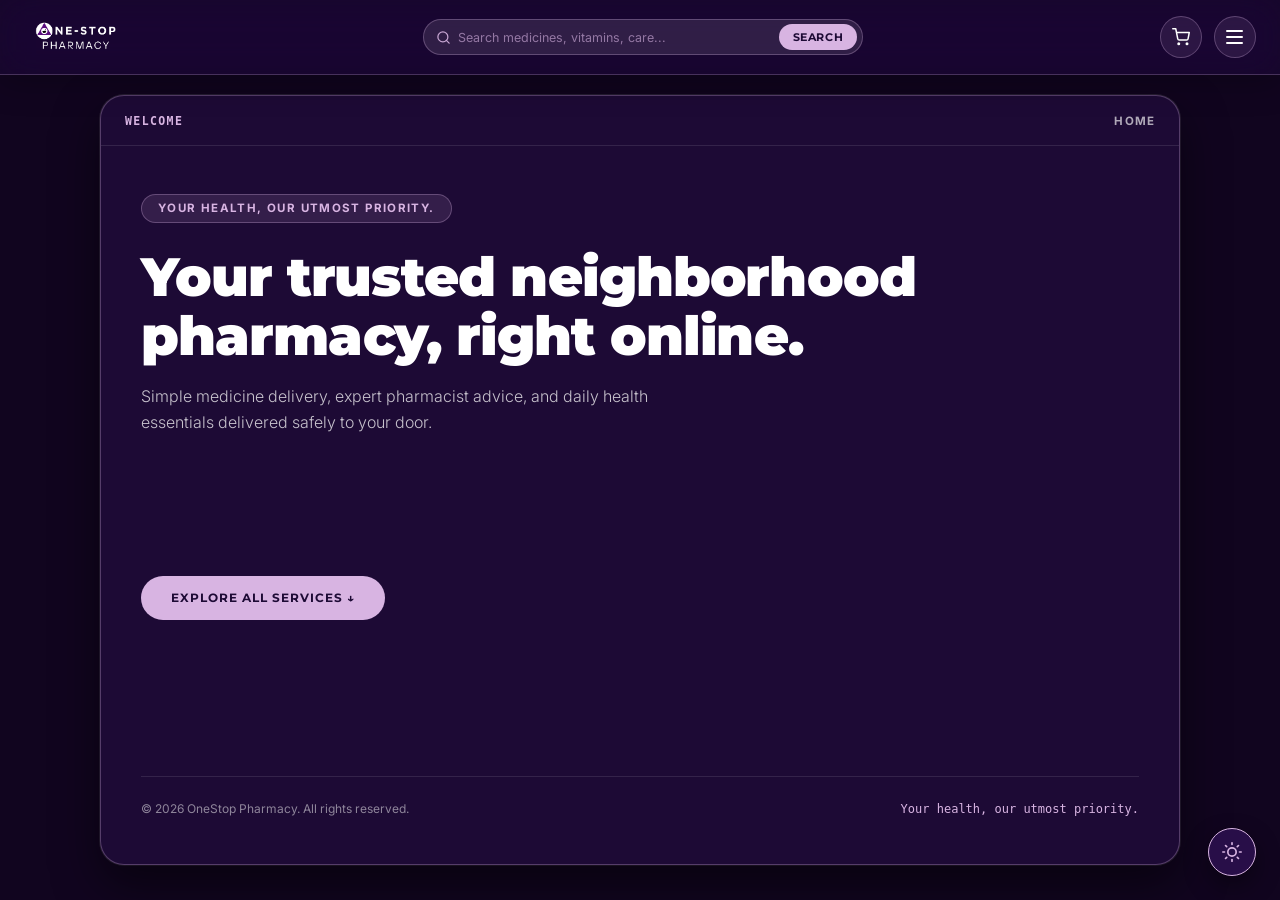
==== index.html @ 6bc8ae05 "Initial commit: Ready for deployment" ====
<!DOCTYPE html>
<html lang="en">
<head>
  <meta charset="UTF-8" />
  <meta name="viewport" content="width=device-width, initial-scale=1.0" />
  <title>OneStop Pharmacy | Your health, our utmost priority.</title>
  <link rel="stylesheet" href="styles.css" />
</head>
<body class="main-app">

  <!-- Fixed Top Bar -->
  <header class="site-header">
    <div class="logo-wrap" onclick="window.location.hash='home'; location.reload();">
      <img id="header-logo" src="images/onestop logo light1.png" alt="OneStop Pharmacy" class="brand-logo" onerror="this.style.display='none'; document.getElementById('fallback-logo').style.display='flex';" />
      <div id="fallback-logo" class="logo-fallback" style="display: none;">
        <span class="logo-badge">1+</span>
        <div>
          <div style="font-weight: 900; letter-spacing: -0.02em; font-size: 1.1rem;">ONESTOP</div>
          <div style="font-size: 0.6rem; letter-spacing: 0.2em; text-transform: uppercase; color: var(--color-lilac);">Pharmacy</div>
        </div>
      </div>
    </div>

    <!-- Header Search Bar -->
    <div class="header-search-wrap">
      <form id="header-search-form" class="header-search-box" onsubmit="handleHeaderSearch(event)">
        <svg class="search-icon" viewBox="0 0 24 24" fill="none" stroke="currentColor" stroke-width="2" stroke-linecap="round" stroke-linejoin="round">
          <circle cx="11" cy="11" r="8"></circle>
          <line x1="21" y1="21" x2="16.65" y2="16.65"></line>
        </svg>
        <input type="text" id="header-search-input" placeholder="Search medicines, vitamins, care..." autocomplete="off" />
        <button type="submit" class="search-submit-btn">Search</button>
      </form>
    </div>

<div class="nav-actions">
      <!-- Cart Widget -->
      <div id="cart-widget" class="cart-widget" aria-label="Shopping Cart">
        <svg viewBox="0 0 24 24" fill="none" stroke="currentColor" stroke-width="2" stroke-linecap="round" stroke-linejoin="round">
          <circle cx="9" cy="21" r="1"></circle>
          <circle cx="20" cy="21" r="1"></circle>
          <path d="M1 1h4l2.68 13.39a2 2 0 0 0 2 1.61h9.72a2 2 0 0 0 2-1.61L23 6H6"></path>
        </svg>
        <span id="cart-badge" class="cart-badge" style="display: none;">0</span>
      </div>

      <!-- Minimalist Icon Toggle Button -->
      <button id="menu-toggle-btn" class="btn-icon-toggle" aria-label="Toggle Navigation Stack" title="Toggle Stack">
        <span class="bar bar-1"></span>
        <span class="bar bar-2"></span>
        <span class="bar bar-3"></span>
      </button>
    </div>  </header>

  <!-- Cascading Stack Container -->
  <main id="deck-container" class="deck-stage">

    <!-- Card 04: Send Prescriptions (Back) -->
    <section class="page-card" data-index="0" data-page="dispensary">
      <div class="card-tab-header">
        <span class="tab-index">PRESCRIPTIONS</span>
        <span class="tab-title">Upload &amp; Refills</span>
      </div>
      <iframe src="pages/dispensary.html" class="card-frame" allowtransparency="true"></iframe>
    </section>

    <!-- Card 03: Wellness Store -->
    <section class="page-card" data-index="1" data-page="apothecary">
      <div class="card-tab-header">
        <span class="tab-index">WELLNESS STORE</span>
        <span class="tab-title">Vitamins &amp; Care</span>
      </div>
      <iframe src="pages/apothecary.html" class="card-frame" allowtransparency="true"></iframe>
    </section>

    <!-- Card 02: Pharmacist Consultation -->
    <section class="page-card" data-index="2" data-page="consultation">
      <div class="card-tab-header">
        <span class="tab-index">TALK TO US</span>
        <span class="tab-title">Free Advice &amp; Consults</span>
      </div>
      <iframe src="pages/consultation.html" class="card-frame" allowtransparency="true"></iframe>
    </section>

    <!-- Card 01: Home / Overview (Foreground) -->
    <section class="page-card is-selected" data-index="3" data-page="home">
      <div class="card-tab-header dark">
        <span class="tab-index">WELCOME</span>
        <span class="tab-title">Home</span>
      </div>
      
      <!-- Home Content -->
      <div class="home-content">
        <div>
          <div class="motto-tag">Your health, our utmost priority.</div>
          <h1 class="hero-heading">Your trusted neighborhood pharmacy, right online.</h1>
          <p class="hero-subtext">Simple medicine delivery, expert pharmacist advice, and daily health essentials delivered safely to your door.</p>
        </div>

        <div class="hero-actions">
          <button type="button" id="explore-btn" class="btn-pill btn-primary">Explore All Services &darr;</button>
        </div>

        <footer style="margin-top: 3rem; padding-top: 1.5rem; border-top: 1px solid rgba(255, 255, 255, 0.1); display: flex; justify-content: space-between; align-items: center; font-size: 0.75rem; color: rgba(255, 255, 255, 0.5);">
          <div>&copy; 2026 OneStop Pharmacy. All rights reserved.</div>
          <div style="color: var(--color-lilac); font-family: monospace;">Your health, our utmost priority.</div>
        </footer>
      </div>
    </section>

  </main>

  <!-- Floating Theme Toggle Button -->
  <button id="theme-toggle-btn" class="floating-theme-btn" aria-label="Toggle Theme" title="Toggle Light/Dark Mode">
    <!-- Sun Icon -->
    <svg id="theme-sun-icon" class="theme-icon sun-icon" viewBox="0 0 24 24" fill="none" stroke="currentColor" stroke-width="2" stroke-linecap="round" stroke-linejoin="round">
      <circle cx="12" cy="12" r="5"></circle>
      <line x1="12" y1="1" x2="12" y2="3"></line>
      <line x1="12" y1="21" x2="12" y2="23"></line>
      <line x1="4.22" y1="4.22" x2="5.64" y2="5.64"></line>
      <line x1="18.36" y1="18.36" x2="19.78" y2="19.78"></line>
      <line x1="1" y1="12" x2="3" y2="12"></line>
      <line x1="21" y1="12" x2="23" y2="12"></line>
      <line x1="4.22" y1="19.78" x2="5.64" y2="18.36"></line>
      <line x1="18.36" y1="5.64" x2="19.78" y2="4.22"></line>
    </svg>
    <!-- Moon Icon -->
    <svg id="theme-moon-icon" class="theme-icon moon-icon" viewBox="0 0 24 24" fill="none" stroke="currentColor" stroke-width="2" stroke-linecap="round" stroke-linejoin="round" style="display: none;">
      <path d="M21 12.79A9 9 0 1 1 11.21 3 7 7 0 0 0 21 12.79z"></path>
    </svg>
  </button>

  <!-- Frosted Cart Drawer -->
  <div id="cart-drawer" class="cart-drawer">
    <div class="cart-drawer-header">
      <h3 style="font-family: 'Montserrat', sans-serif; font-weight: 800; font-size: 1.2rem;">Your Bag</h3>
      <button id="close-cart-btn" class="close-cart-btn">&times;</button>
    </div>
    <div id="cart-items-container" class="cart-items-container">
      <!-- Cart items injected here by JS -->
    </div>
    <div class="cart-drawer-footer">
      <div class="cart-total-row">
        <span>Total</span>
        <span id="cart-total-price" style="font-weight: 800;">$0.00</span>
      </div>
     <button id="checkout-btn" class="btn-pill btn-primary" style="width: 100%; margin-top: 1rem;">Proceed to Checkout</button>
    </div>
  </div>
  <!-- Checkout Success Modal -->
  <div id="checkout-modal" class="modal-overlay">
    <div class="modal-box" style="text-align: center; max-width: 380px;">
      <div style="width: 60px; height: 60px; background: #22C55E; border-radius: 50%; display: flex; align-items: center; justify-content: center; margin: 0 auto 1rem;">
        <svg width="30" height="30" viewBox="0 0 24 24" fill="none" stroke="#FFF" stroke-width="3" stroke-linecap="round" stroke-linejoin="round"><polyline points="20 6 9 17 4 12"></polyline></svg>
      </div>
      <h3 style="font-size: 1.4rem; font-weight: 800; color: #1D0A35; font-family: 'Montserrat', sans-serif;">Order Confirmed!</h3>
      <p style="font-size: 0.85rem; color: #666; margin: 0.8rem 0 1.5rem; line-height: 1.5;">Your items are being packed by our pharmacy team and will be delivered shortly.</p>
      <button id="close-checkout-modal" class="btn-pill btn-primary" style="width: 100%;">Continue</button>
    </div>
  </div>
  <script src="main.js"></script>
</body>
</html>
---- styles.css ----
@import url('https://fonts.googleapis.com/css2?family=Inter:wght@300;400;500;600&family=Montserrat:wght@500;600;700;800;900&display=swap');

:root {
  --color-dark: #11051F;
  --color-purple: #1D0A35;
  --color-deep: #280E48;
  --color-lilac: #D8B4E2;
  --color-light-lilac: #F3EBF7;
  --color-white: #FFFFFF;
}

* { box-sizing: border-box; margin: 0; padding: 0; }

body { font-family: 'Inter', sans-serif; }

h1, h2, h3, h4, .font-heading { font-family: 'Montserrat', sans-serif; }

/* ISOLATES BACKGROUND TO MAIN WINDOW ONLY */
body.main-app {
  background-color: var(--color-dark);
  color: var(--color-white);
  overflow: hidden;
  height: 100vh; width: 100vw;
  transition: background-color 0.4s ease, color 0.4s ease;
}

/* =========================================================
   TRUE FROSTED GLASS HEADER
   ========================================================= */
.site-header {
  position: fixed; top: 0; left: 0; right: 0; height: 75px; z-index: 100;
  display: flex; align-items: center; justify-content: space-between; padding: 0 1.5rem;
  background: rgba(29, 10, 53, 0.55);
  -webkit-backdrop-filter: blur(20px) saturate(180%);
  backdrop-filter: blur(20px) saturate(180%);
  border-bottom: 1px solid rgba(216, 180, 226, 0.25);
  box-shadow: 0 8px 32px rgba(0, 0, 0, 0.25);
  gap: 0.75rem;
  transition: background 0.4s ease, border-color 0.4s ease, box-shadow 0.4s ease;
}

.logo-wrap { display: flex; align-items: center; gap: 0.5rem; cursor: pointer; flex-shrink: 0; }
.brand-logo { height: 38px; width: auto; object-fit: contain; }
.logo-fallback { display: flex; align-items: center; gap: 0.5rem; }
.logo-badge { width: 32px; height: 32px; border-radius: 50%; background: var(--color-lilac); color: var(--color-purple); display: flex; align-items: center; justify-content: center; font-weight: 800; font-size: 0.8rem; }

/* Responsive Search Bar */
.header-search-wrap { flex: 1; max-width: 440px; min-width: 130px; margin: 0 0.5rem; }
.header-search-box { display: flex; align-items: center; background: rgba(255, 255, 255, 0.1); border: 1px solid rgba(216, 180, 226, 0.3); border-radius: 9999px; padding: 0.25rem 0.35rem 0.25rem 0.75rem; transition: all 0.3s ease; }
.header-search-box:focus-within { background: rgba(255, 255, 255, 0.18); border-color: var(--color-lilac); box-shadow: 0 0 16px rgba(216, 180, 226, 0.35); }
.search-icon { width: 15px; height: 15px; stroke: var(--color-lilac); opacity: 0.9; flex-shrink: 0; margin-right: 0.4rem; transition: stroke 0.4s ease; }
.header-search-box input { flex: 1; width: 100%; background: transparent; border: none; outline: none; color: var(--color-white); font-family: 'Inter', sans-serif; font-size: 0.82rem; min-width: 40px; transition: color 0.4s ease; }
.header-search-box input::placeholder { color: rgba(216, 180, 226, 0.6); font-size: 0.78rem; transition: color 0.4s ease; }
.search-submit-btn { background: var(--color-lilac); color: var(--color-purple); border: none; border-radius: 9999px; padding: 0.38rem 0.85rem; font-family: 'Montserrat', sans-serif; font-size: 0.68rem; font-weight: 700; letter-spacing: 0.05em; text-transform: uppercase; cursor: pointer; flex-shrink: 0; transition: all 0.2s ease; }
.search-submit-btn:hover { background: var(--color-white); }

/* Nav Actions */
.nav-actions { display: flex; align-items: center; flex-shrink: 0; }
.btn-icon-toggle { width: 42px; height: 42px; border-radius: 50%; border: 1px solid rgba(216, 180, 226, 0.3); background: rgba(216, 180, 226, 0.1); display: flex; flex-direction: column; align-items: center; justify-content: center; gap: 4px; cursor: pointer; transition: all 0.3s cubic-bezier(0.16, 1, 0.3, 1); padding: 0; }
.btn-icon-toggle:hover { background: var(--color-lilac); border-color: var(--color-lilac); box-shadow: 0 0 14px rgba(216, 180, 226, 0.25); }
.btn-icon-toggle .bar { display: block; width: 17px; height: 2px; background-color: var(--color-white); border-radius: 2px; transition: transform 0.3s ease, opacity 0.3s ease, background-color 0.4s ease; }
.btn-icon-toggle:hover .bar { background-color: var(--color-purple); }
.btn-icon-toggle.is-open { background: var(--color-lilac); border-color: var(--color-lilac); }
.btn-icon-toggle.is-open .bar { background-color: var(--color-purple); }
.btn-icon-toggle.is-open .bar-1 { transform: translateY(6px) rotate(45deg); }
.btn-icon-toggle.is-open .bar-2 { opacity: 0; transform: scaleX(0); }
.btn-icon-toggle.is-open .bar-3 { transform: translateY(-6px) rotate(-45deg); }

/* =========================================================
   STAGE & CARDS: POSITIONED WITH SAFE CLEARANCE UNDER HEADER
   ========================================================= */
.deck-stage { position: relative; width: 100vw; height: 100vh; padding-top: 95px; padding-bottom: 25px; padding-left: 1rem; padding-right: 1rem; display: flex; justify-content: center; align-items: flex-start; perspective: 1800px; box-sizing: border-box; }
.page-card { position: absolute; width: 94%; max-width: 1080px; height: calc(100vh - 130px); border-radius: 24px; box-shadow: 0 20px 45px rgba(0, 0, 0, 0.5), 0 0 0 1px rgba(255, 255, 255, 0.1); overflow: hidden; transition: transform 0.6s cubic-bezier(0.16, 1, 0.3, 1), opacity 0.4s ease, box-shadow 0.6s ease, background-color 0.4s ease, border-color 0.4s ease; transform-origin: center top; }
.card-frame { width: 100%; height: calc(100% - 50px); border: none; background: transparent; display: block; transition: background-color 0.4s ease; }
.card-tab-header { height: 50px; padding: 0 1.5rem; display: flex; align-items: center; justify-content: space-between; cursor: pointer; border-bottom: 1px solid rgba(0, 0, 0, 0.08); transition: border-color 0.4s ease; }
.card-tab-header.dark { border-bottom: 1px solid rgba(255, 255, 255, 0.1); }
.tab-index { font-family: monospace; font-size: 0.72rem; letter-spacing: 0.12em; font-weight: 700; transition: color 0.4s ease; }
.tab-title { font-size: 0.72rem; letter-spacing: 0.1em; text-transform: uppercase; font-weight: 700; transition: color 0.4s ease; }

.deck-stage:not(.deck-active) .page-card { pointer-events: none; opacity: 0; transform: translateY(60px) scale(0.92); }
.deck-stage:not(.deck-active) .page-card.is-selected { pointer-events: auto !important; opacity: 1 !important; z-index: 50 !important; transform: translateY(0) scale(1) !important; }
.deck-stage:not(.deck-active) .page-card.is-selected .card-frame { pointer-events: auto !important; }

.deck-stage.deck-active .page-card { pointer-events: auto !important; cursor: pointer; }
.deck-stage.deck-active .card-frame { pointer-events: none !important; }
.deck-stage.deck-active .page-card[data-index="0"] { z-index: 10; transform: translateY(0px) translateZ(-150px) scale(0.89); }
.deck-stage.deck-active .page-card[data-index="1"] { z-index: 20; transform: translateY(60px) translateZ(-100px) scale(0.92); }
.deck-stage.deck-active .page-card[data-index="2"] { z-index: 30; transform: translateY(120px) translateZ(-50px) scale(0.95); }
.deck-stage.deck-active .page-card[data-index="3"] { z-index: 40; transform: translateY(180px) translateZ(0px) scale(0.98); }
.deck-stage.deck-active .page-card:hover { filter: brightness(1.06); }

.home-content { padding: 3rem 2.5rem; display: flex; flex-direction: column; justify-content: space-between; height: calc(100% - 50px); overflow-y: auto; }
.motto-tag { display: inline-block; padding: 0.4rem 1rem; border-radius: 9999px; background: rgba(216, 180, 226, 0.12); border: 1px solid rgba(216, 180, 226, 0.3); font-size: 0.72rem; font-weight: 700; text-transform: uppercase; letter-spacing: 0.12em; color: var(--color-lilac); margin-bottom: 1.5rem; transition: background-color 0.4s ease, border-color 0.4s ease, color 0.4s ease; }
.hero-heading { font-size: clamp(2rem, 4.2vw, 3.8rem); font-weight: 900; line-height: 1.1; letter-spacing: -0.02em; max-width: 850px; transition: color 0.4s ease; }
.hero-subtext { margin-top: 1.2rem; font-size: 1rem; color: rgba(255, 255, 255, 0.75); max-width: 580px; font-weight: 300; line-height: 1.6; transition: color 0.4s ease; }
.hero-actions { display: flex; gap: 1rem; margin-top: 2rem; }
.btn-pill { padding: 0.65rem 1.4rem; border-radius: 9999px; border: 1px solid rgba(216, 180, 226, 0.35); background: rgba(216, 180, 226, 0.1); color: var(--color-white); font-family: 'Montserrat', sans-serif; font-size: 0.72rem; font-weight: 700; letter-spacing: 0.08em; text-transform: uppercase; cursor: pointer; transition: all 0.25s ease; }
.btn-primary { background: var(--color-lilac) !important; color: var(--color-purple) !important; padding: 0.85rem 1.8rem; font-size: 0.78rem; }
.btn-primary:hover { background: var(--color-white) !important; }
.home-content footer, .home-content footer div { transition: color 0.4s ease, border-color 0.4s ease; }

::-webkit-scrollbar { width: 6px; }
::-webkit-scrollbar-track { background: transparent; }
::-webkit-scrollbar-thumb { background: rgba(216, 180, 226, 0.3); border-radius: 9999px; }
::-webkit-scrollbar-thumb:hover { background: rgba(216, 180, 226, 0.6); }

@media (max-width: 600px) {
  .site-header { padding: 0 0.75rem; }
  .header-search-wrap { margin: 0 0.35rem; }
  .header-search-box input::placeholder { font-size: 0.7rem; }
  .search-submit-btn { padding: 0.35rem 0.6rem; font-size: 0.62rem; }
  .home-content { padding: 1.5rem; }
}

/* =========================================================
   DARK THEME (DEFAULT) CARD COLORS
   ========================================================= */
body:not(.light-theme) .page-card[data-page="home"] { background-color: #1D0A35 !important; color: #FFFFFF !important; border: 1px solid rgba(216, 180, 226, 0.3) !important; }
body:not(.light-theme) .page-card[data-page="home"] .tab-index { color: #D8B4E2 !important; }
body:not(.light-theme) .page-card[data-page="home"] .tab-title { color: rgba(255, 255, 255, 0.65) !important; }

body:not(.light-theme) .page-card[data-page="consultation"] { background-color: #D8B4E2 !important; color: #1D0A35 !important; border: 1px solid rgba(255, 255, 255, 0.4) !important; }
body:not(.light-theme) .page-card[data-page="consultation"] .tab-index { color: #1D0A35 !important; }
body:not(.light-theme) .page-card[data-page="consultation"] .tab-title { color: rgba(29, 10, 53, 0.7) !important; }

body:not(.light-theme) .page-card[data-page="apothecary"] { background-color: #F3EBF7 !important; color: #1D0A35 !important; border: 1px solid rgba(216, 180, 226, 0.5) !important; }
body:not(.light-theme) .page-card[data-page="apothecary"] .tab-index { color: #1D0A35 !important; }
body:not(.light-theme) .page-card[data-page="apothecary"] .tab-title { color: rgba(29, 10, 53, 0.7) !important; }

body:not(.light-theme) .page-card[data-page="dispensary"] { background-color: #FFFFFF !important; color: #1D0A35 !important; border: 1px solid rgba(0, 0, 0, 0.08) !important; }
body:not(.light-theme) .page-card[data-page="dispensary"] .tab-index { color: #1D0A35 !important; }
body:not(.light-theme) .page-card[data-page="dispensary"] .tab-title { color: rgba(29, 10, 53, 0.6) !important; }

/* =========================================================
   FLOATING THEME TOGGLE BUTTON
   ========================================================= */
.floating-theme-btn { position: fixed; bottom: 24px; right: 24px; width: 48px; height: 48px; border-radius: 50%; background: #280E48; border: 1.5px solid #D8B4E2; color: #D8B4E2; display: flex; align-items: center; justify-content: center; cursor: pointer; z-index: 9999; box-shadow: 0 10px 25px rgba(0, 0, 0, 0.4); transition: all 0.3s cubic-bezier(0.16, 1, 0.3, 1); }
.floating-theme-btn:hover { transform: scale(1.08); }
.floating-theme-btn .theme-icon { width: 20px; height: 20px; transition: opacity 0.4s ease; }

/* =========================================================
   LIGHT THEME (REVERSED CARD COLORS)
   ========================================================= */
body.main-app.light-theme { background-color: #F7F3FA !important; color: #1D0A35 !important; }
body.main-app.light-theme .site-header { background: rgba(255, 255, 255, 0.75) !important; border-bottom: 1px solid rgba(29, 10, 53, 0.12) !important; box-shadow: 0 8px 30px rgba(29, 10, 53, 0.06) !important; }
body.main-app.light-theme .header-search-box { background: rgba(29, 10, 53, 0.05) !important; border-color: rgba(29, 10, 53, 0.2) !important; }
body.main-app.light-theme .header-search-box input { color: #1D0A35 !important; }
body.main-app.light-theme .header-search-box input::placeholder { color: rgba(29, 10, 53, 0.5) !important; }
body.main-app.light-theme .search-icon { stroke: #1D0A35 !important; }
body.main-app.light-theme .btn-icon-toggle { background: rgba(29, 10, 53, 0.06) !important; border-color: rgba(29, 10, 53, 0.2) !important; }
body.main-app.light-theme .btn-icon-toggle .bar { background-color: #1D0A35 !important; }

/* Card 01: Home -> Pure White */
body.light-theme .page-card[data-page="home"] { background-color: #FFFFFF !important; color: #1D0A35 !important; border: 1px solid rgba(29, 10, 53, 0.12) !important; box-shadow: 0 20px 45px rgba(29, 10, 53, 0.08) !important; }
body.light-theme .page-card[data-page="home"] .card-tab-header { border-bottom: 1px solid rgba(29, 10, 53, 0.08) !important; }
body.light-theme .page-card[data-page="home"] .tab-index { color: #1D0A35 !important; }
body.light-theme .page-card[data-page="home"] .tab-title { color: rgba(29, 10, 53, 0.6) !important; }
body.light-theme .page-card[data-page="home"] .hero-heading { color: #1D0A35 !important; }
body.light-theme .page-card[data-page="home"] .hero-subtext { color: rgba(29, 10, 53, 0.75) !important; }
body.light-theme .page-card[data-page="home"] .motto-tag { background: rgba(216, 180, 226, 0.25) !important; border-color: rgba(216, 180, 226, 0.6) !important; color: #1D0A35 !important; }
body.light-theme .page-card[data-page="home"] footer { border-top-color: rgba(29, 10, 53, 0.1) !important; color: rgba(29, 10, 53, 0.5) !important; }
body.light-theme .page-card[data-page="home"] footer div:last-child { color: #1D0A35 !important; }

/* Card 02: Consultation -> Pale Lilac */
body.light-theme .page-card[data-page="consultation"] { background-color: #F3EBF7 !important; color: #1D0A35 !important; border: 1px solid rgba(216, 180, 226, 0.5) !important; }
body.light-theme .page-card[data-page="consultation"] .card-tab-header { border-bottom: 1px solid rgba(29, 10, 53, 0.1) !important; }
body.light-theme .page-card[data-page="consultation"] .tab-index { color: #1D0A35 !important; }
body.light-theme .page-card[data-page="consultation"] .tab-title { color: rgba(29, 10, 53, 0.7) !important; }

/* Card 03: Apothecary -> Soft Lilac */
body.light-theme .page-card[data-page="apothecary"] { background-color: #D8B4E2 !important; color: #1D0A35 !important; border: 1px solid rgba(255, 255, 255, 0.5) !important; }
body.light-theme .page-card[data-page="apothecary"] .card-tab-header { border-bottom: 1px solid rgba(29, 10, 53, 0.15) !important; }
body.light-theme .page-card[data-page="apothecary"] .tab-index { color: #1D0A35 !important; }
body.light-theme .page-card[data-page="apothecary"] .tab-title { color: rgba(29, 10, 53, 0.7) !important; }

/* Card 04: Dispensary -> Deep Royal Purple */
body.light-theme .page-card[data-page="dispensary"] { background-color: #1D0A35 !important; color: #FFFFFF !important; border: 1px solid rgba(216, 180, 226, 0.3) !important; }
body.light-theme .page-card[data-page="dispensary"] .card-tab-header { border-bottom: 1px solid rgba(255, 255, 255, 0.1) !important; }
body.light-theme .page-card[data-page="dispensary"] .tab-index { color: #D8B4E2 !important; }
body.light-theme .page-card[data-page="dispensary"] .tab-title { color: rgba(255, 255, 255, 0.65) !important; }
/* =========================================================
   CART WIDGET STYLING
   ========================================================= */
.cart-widget { position: relative; display: flex; align-items: center; justify-content: center; width: 42px; height: 42px; border-radius: 50%; background: rgba(216, 180, 226, 0.1); border: 1px solid rgba(216, 180, 226, 0.3); margin-right: 0.75rem; cursor: pointer; transition: all 0.3s cubic-bezier(0.16, 1, 0.3, 1); }
.cart-widget:hover { background: var(--color-lilac); border-color: var(--color-lilac); box-shadow: 0 0 14px rgba(216, 180, 226, 0.25); }
.cart-widget svg { width: 18px; height: 18px; stroke: var(--color-white); transition: stroke 0.4s ease; }
.cart-widget:hover svg { stroke: var(--color-purple); }

.cart-badge { position: absolute; top: -4px; right: -4px; background: #EF4444; color: #FFF; font-size: 0.65rem; font-weight: 800; font-family: monospace; width: 18px; height: 18px; border-radius: 50%; display: flex; align-items: center; justify-content: center; box-shadow: 0 2px 5px rgba(0,0,0,0.2); transition: transform 0.2s ease; }
.cart-badge.pop { transform: scale(1.3); }

/* Light Theme overrides for cart */
body.main-app.light-theme .cart-widget { background: rgba(29, 10, 53, 0.06); border-color: rgba(29, 10, 53, 0.2); }
body.main-app.light-theme .cart-widget svg { stroke: #1D0A35; }
/* =========================================================
   CART DRAWER
   ========================================================= */
.cart-drawer {
  position: fixed; top: 0; right: -100%; width: 100%; max-width: 400px; height: 100vh;
  background: rgba(17, 5, 31, 0.85);
  -webkit-backdrop-filter: blur(25px) saturate(200%);
  backdrop-filter: blur(25px) saturate(200%);
  z-index: 99999; display: flex; flex-direction: column;
  border-left: 1px solid rgba(216, 180, 226, 0.2);
  box-shadow: -10px 0 40px rgba(0, 0, 0, 0.5);
  transition: right 0.5s cubic-bezier(0.16, 1, 0.3, 1), background-color 0.4s ease;
}
.cart-drawer.is-open { right: 0; }

.cart-drawer-header { padding: 1.5rem; display: flex; justify-content: space-between; align-items: center; border-bottom: 1px solid rgba(216, 180, 226, 0.15); }
.close-cart-btn { background: none; border: none; color: var(--color-white); font-size: 2rem; line-height: 1; cursor: pointer; transition: color 0.2s ease; }
.close-cart-btn:hover { color: var(--color-lilac); }

.cart-items-container { flex: 1; overflow-y: auto; padding: 1.5rem; display: flex; flex-direction: column; gap: 1rem; }
.cart-item-row { display: flex; justify-content: space-between; align-items: center; background: rgba(255, 255, 255, 0.05); padding: 1rem; border-radius: 12px; border: 1px solid rgba(216, 180, 226, 0.1); }
.cart-item-info h5 { font-size: 0.85rem; font-weight: 700; margin-bottom: 0.2rem; }
.cart-item-info p { font-size: 0.75rem; color: rgba(255, 255, 255, 0.6); }

.cart-drawer-footer { padding: 1.5rem; border-top: 1px solid rgba(216, 180, 226, 0.15); background: rgba(0, 0, 0, 0.2); }
.cart-total-row { display: flex; justify-content: space-between; font-size: 1.1rem; text-transform: uppercase; letter-spacing: 0.05em; }

/* Light Theme overrides */
body.main-app.light-theme .cart-drawer { background: rgba(247, 243, 250, 0.85); border-left-color: rgba(29, 10, 53, 0.15); box-shadow: -10px 0 40px rgba(29, 10, 53, 0.1); }
body.main-app.light-theme .close-cart-btn { color: var(--color-purple); }
body.main-app.light-theme .cart-item-row { background: #FFFFFF; border-color: rgba(29, 10, 53, 0.1); }
body.main-app.light-theme .cart-item-info p { color: rgba(29, 10, 53, 0.6); }
body.main-app.light-theme .cart-drawer-footer { background: rgba(255, 255, 255, 0.5); border-top-color: rgba(29, 10, 53, 0.15); }

/* =========================================================
   CART DELETE BTN & GLOBAL MODALS
   ========================================================= */
.remove-item-btn { background: none; border: none; color: #EF4444; font-size: 1.4rem; cursor: pointer; line-height: 1; padding-left: 0.8rem; transition: transform 0.2s ease; }
.remove-item-btn:hover { transform: scale(1.2); }

.modal-overlay { display: none; position: fixed; inset: 0; background: rgba(17, 5, 31, 0.75); backdrop-filter: blur(8px); align-items: center; justify-content: center; z-index: 999999; padding: 1rem; opacity: 0; transition: opacity 0.3s ease; }
.modal-overlay.show { display: flex; opacity: 1; }
.modal-box { background: #FFFFFF; padding: 2rem; border-radius: 20px; box-shadow: 0 20px 40px rgba(0, 0, 0, 0.35); transform: translateY(20px); transition: transform 0.3s ease; }
.modal-overlay.show .modal-box { transform: translateY(0); }
body.main-app.light-theme .modal-box { background: #F3EBF7; }

/* =========================================================
   MOBILE HEADER FIX (Prevents Cart Drop-off)
   ========================================================= */
@media (max-width: 600px) {
  .site-header { padding: 0 0.6rem; gap: 0.4rem; }
  .brand-logo { height: 26px; }
  .header-search-wrap { margin: 0; min-width: 100px; }
  .header-search-box { padding: 0.2rem 0.2rem 0.2rem 0.5rem; }
  .cart-widget { width: 34px; height: 34px; margin-right: 0.25rem; }
  .cart-widget svg { width: 15px; height: 15px; }
  .btn-icon-toggle { width: 34px; height: 34px; }
  .btn-icon-toggle .bar { width: 14px; }
}
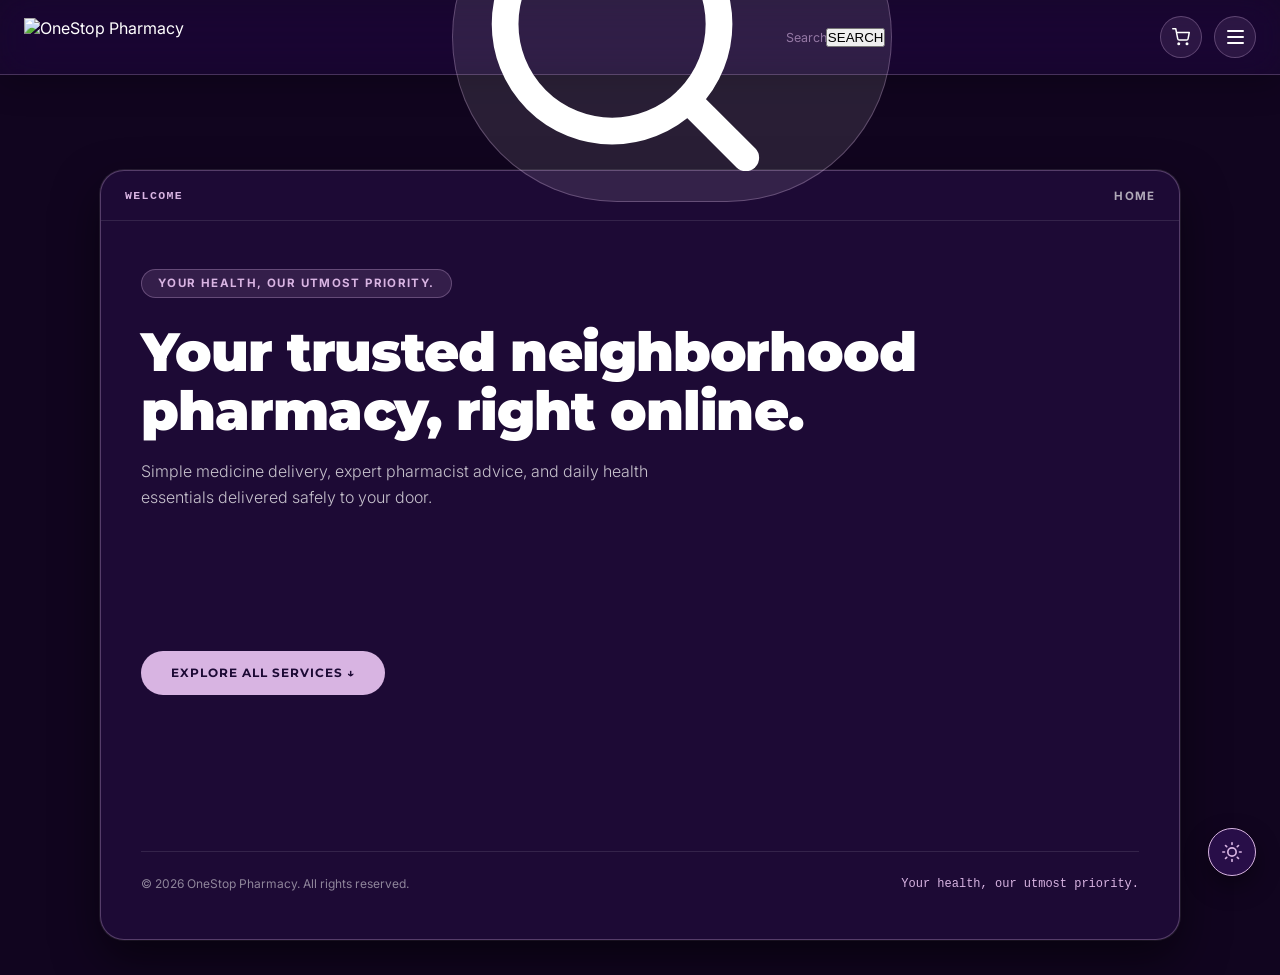
==== commit 57f8a8b7: "feat: implement slide-down frosted mobile search panel and optimize mobile header" ====
--- a/index.html
+++ b/index.html
@@ -10,30 +10,23 @@
 
   <!-- Fixed Top Bar -->
   <header class="site-header">
-    <div class="logo-wrap" onclick="window.location.hash='home'; location.reload();">
-      <img id="header-logo" src="images/onestop logo light1.png" alt="OneStop Pharmacy" class="brand-logo" onerror="this.style.display='none'; document.getElementById('fallback-logo').style.display='flex';" />
-      <div id="fallback-logo" class="logo-fallback" style="display: none;">
-        <span class="logo-badge">1+</span>
-        <div>
-          <div style="font-weight: 900; letter-spacing: -0.02em; font-size: 1.1rem;">ONESTOP</div>
-          <div style="font-size: 0.6rem; letter-spacing: 0.2em; text-transform: uppercase; color: var(--color-lilac);">Pharmacy</div>
-        </div>
+    <img src="images/onestop logo dark.svg" alt="OneStop Pharmacy" class="brand-logo" id="brand-logo">
+    
+    <!-- Desktop Search -->
+    <div class="header-search-wrap">
+      <div class="header-search-box">
+        <svg viewBox="0 0 24 24" fill="none" stroke="currentColor" stroke-width="2" stroke-linecap="round" stroke-linejoin="round"><circle cx="11" cy="11" r="8"></circle><line x1="21" y1="21" x2="16.65" y2="16.65"></line></svg>
+        <input type="text" id="searchInput" placeholder="Search medicines, vitamins, care..." />
+        <button id="searchBtn">SEARCH</button>
       </div>
     </div>
 
-    <!-- Header Search Bar -->
-    <div class="header-search-wrap">
-      <form id="header-search-form" class="header-search-box" onsubmit="handleHeaderSearch(event)">
-        <svg class="search-icon" viewBox="0 0 24 24" fill="none" stroke="currentColor" stroke-width="2" stroke-linecap="round" stroke-linejoin="round">
-          <circle cx="11" cy="11" r="8"></circle>
-          <line x1="21" y1="21" x2="16.65" y2="16.65"></line>
-        </svg>
-        <input type="text" id="header-search-input" placeholder="Search medicines, vitamins, care..." autocomplete="off" />
-        <button type="submit" class="search-submit-btn">Search</button>
-      </form>
-    </div>
+    <div class="nav-actions">
+      <!-- Mobile Search Icon (Hidden on Desktop) -->
+      <button id="mobile-search-toggle" class="btn-icon-toggle mobile-only" aria-label="Toggle Search">
+        <svg viewBox="0 0 24 24" fill="none" stroke="currentColor" stroke-width="2" stroke-linecap="round" stroke-linejoin="round" style="width: 18px; height: 18px;"><circle cx="11" cy="11" r="8"></circle><line x1="21" y1="21" x2="16.65" y2="16.65"></line></svg>
+      </button>
 
-<div class="nav-actions">
       <!-- Cart Widget -->
       <div id="cart-widget" class="cart-widget" aria-label="Shopping Cart">
         <svg viewBox="0 0 24 24" fill="none" stroke="currentColor" stroke-width="2" stroke-linecap="round" stroke-linejoin="round">
@@ -44,13 +37,22 @@
         <span id="cart-badge" class="cart-badge" style="display: none;">0</span>
       </div>
 
-      <!-- Minimalist Icon Toggle Button -->
+      <!-- Menu Button -->
       <button id="menu-toggle-btn" class="btn-icon-toggle" aria-label="Toggle Navigation Stack" title="Toggle Stack">
         <span class="bar bar-1"></span>
         <span class="bar bar-2"></span>
         <span class="bar bar-3"></span>
       </button>
-    </div>  </header>
+    </div>
+
+    <!-- The Slide-Down Mobile Search Panel -->
+    <div id="mobile-search-panel" class="mobile-search-panel">
+      <div class="header-search-box" style="width: 100%; border: 1px solid rgba(216, 180, 226, 0.4); background: transparent;">
+        <svg viewBox="0 0 24 24" fill="none" stroke="currentColor" stroke-width="2" stroke-linecap="round" stroke-linejoin="round"><circle cx="11" cy="11" r="8"></circle><line x1="21" y1="21" x2="16.65" y2="16.65"></line></svg>
+        <input type="text" id="mobileSearchInput" placeholder="Search medicines, vitamins..." />
+      </div>
+    </div>
+  </header>
 
   <!-- Cascading Stack Container -->
   <main id="deck-container" class="deck-stage">
--- a/styles.css
+++ b/styles.css
@@ -196,7 +196,11 @@
    CART DRAWER
    ========================================================= */
 .cart-drawer {
-  position: fixed; top: 0; right: -100%; width: 100%; max-width: 400px; height: 100vh;
+  position: fixed; top: 0; right: -100%; width: 100%; max-width: 400px; 
+  /* THE FIX: Fallback to 100%, but use 100dvh for mobile address bars */
+  height: 100%; 
+  height: 100dvh; 
+  box-sizing: border-box; 
   background: rgba(17, 5, 31, 0.85);
   -webkit-backdrop-filter: blur(25px) saturate(200%);
   backdrop-filter: blur(25px) saturate(200%);
@@ -239,15 +243,91 @@
 body.main-app.light-theme .modal-box { background: #F3EBF7; }
 
 /* =========================================================
-   MOBILE HEADER FIX (Prevents Cart Drop-off)
+   MOBILE HEADER FIX (Full-Width Search & Prominent Logo)
    ========================================================= */
 @media (max-width: 600px) {
-  .site-header { padding: 0 0.6rem; gap: 0.4rem; }
-  .brand-logo { height: 26px; }
-  .header-search-wrap { margin: 0; min-width: 100px; }
-  .header-search-box { padding: 0.2rem 0.2rem 0.2rem 0.5rem; }
-  .cart-widget { width: 34px; height: 34px; margin-right: 0.25rem; }
-  .cart-widget svg { width: 15px; height: 15px; }
-  .btn-icon-toggle { width: 34px; height: 34px; }
-  .btn-icon-toggle .bar { width: 14px; }
+  .site-header { 
+    padding: 1rem 1.2rem 1rem 1.2rem !important; 
+    flex-wrap: wrap !important; 
+    height: auto !important; 
+  }
+  
+  /* Row 1: Make logo significantly larger to balance the buttons */
+  .brand-logo { 
+    height: 42px !important; 
+    margin-right: auto; 
+  }
+  
+  .nav-actions { 
+    margin-left: auto; 
+    display: flex; 
+    align-items: center; 
+  }
+  
+  /* Row 2: Force the search pill to stretch edge-to-edge */
+  .header-search-wrap { 
+    order: 3 !important; 
+    width: 100% !important; 
+    max-width: 100% !important;
+    flex: 0 0 100% !important;
+    margin: 1.2rem 0 0.2rem 0 !important; 
+    display: flex !important;
+    box-sizing: border-box !important;
+  }
+  
+  /* Ensure the text box stretches to fill the extra space inside the pill */
+  .header-search-box {
+    flex: 1 !important;
+    width: 100% !important;
+  }
+  
+  .header-search-wrap input, 
+  .header-search-wrap button { 
+    display: block !important; 
+  }
+
+  /* Match button sizes to the new larger logo */
+  .cart-widget { width: 42px; height: 42px; margin-right: 0.5rem; }
+  .btn-icon-toggle { width: 42px; height: 42px; }
+}
+/* =========================================================
+   MOBILE HEADER: Slide-Down Search Panel & Layout
+   ========================================================= */
+.mobile-only { display: none; }
+
+.mobile-search-panel { 
+  position: absolute; top: 100%; left: 0; width: 100%; padding: 1rem 1.2rem; 
+  background: rgba(17, 5, 31, 0.95); 
+  -webkit-backdrop-filter: blur(25px); backdrop-filter: blur(25px); 
+  border-bottom: 1px solid rgba(216, 180, 226, 0.2);
+  transform: translateY(-100%); opacity: 0; pointer-events: none;
+  transition: all 0.4s cubic-bezier(0.16, 1, 0.3, 1);
+  z-index: -1; /* Sits behind the header until toggled */
+  box-sizing: border-box;
+}
+.site-header { position: relative; z-index: 1000; }
+.mobile-search-panel.is-open { transform: translateY(0); opacity: 1; pointer-events: auto; }
+
+/* Light Theme overrides for the panel */
+body.main-app.light-theme .mobile-search-panel { background: rgba(247, 243, 250, 0.95); border-bottom-color: rgba(29, 10, 53, 0.15); }
+
+@media (max-width: 600px) {
+  /* Restore 1-Row Layout */
+  .site-header { padding: 0.8rem 1rem !important; flex-wrap: nowrap !important; height: auto !important; }
+  
+  /* Big Logo (48px is the perfect mobile sweet spot) */
+  .brand-logo { height: 48px !important; margin-right: auto; }
+  
+  /* Hide Desktop Search completely */
+  .header-search-wrap { display: none !important; }
+  
+  /* Show Mobile Search Toggle */
+  .mobile-only { display: flex !important; }
+  
+  /* Compact Button Row */
+  .nav-actions { gap: 0.4rem; }
+  .cart-widget, .btn-icon-toggle { width: 38px; height: 38px; margin: 0; }
+  
+  /* Restore original 3D stack spacing */
+  .deck { top: 90px !important; height: calc(100% - 90px) !important; }
 }
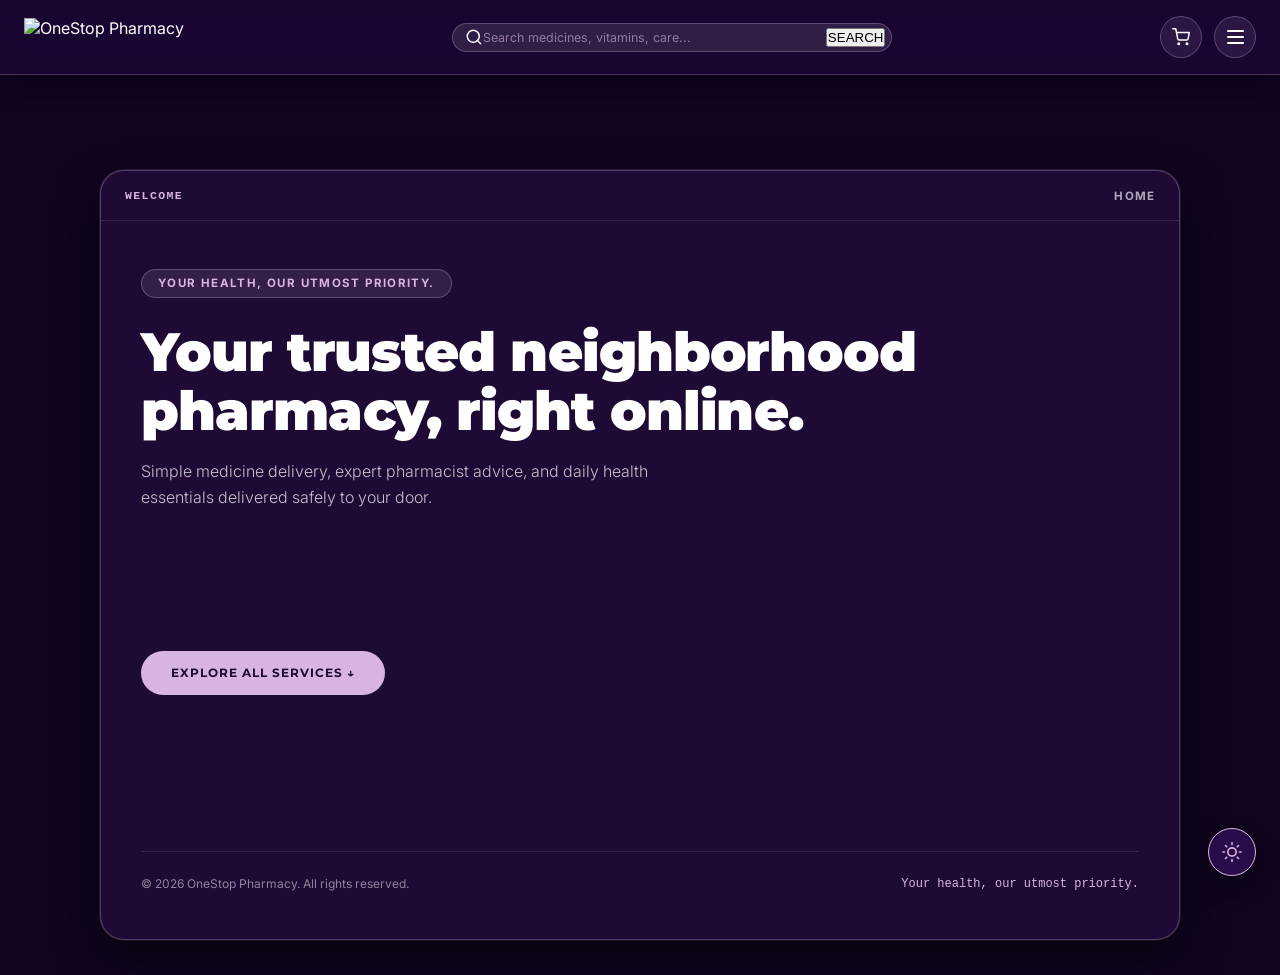
==== commit 255c8df6: "fix: resolve broken logo paths and correct mobile header SVG sizes" ====
--- a/index.html
+++ b/index.html
@@ -10,12 +10,14 @@
 
   <!-- Fixed Top Bar -->
   <header class="site-header">
-    <img src="images/onestop logo dark.svg" alt="OneStop Pharmacy" class="brand-logo" id="brand-logo">
+    <!-- THE LOGO FIX: Added %20 for spaces so GitHub Pages can read it -->
+    <img src="images/onestop%20logo%20dark.svg" alt="OneStop Pharmacy" class="brand-logo" id="brand-logo">
     
     <!-- Desktop Search -->
     <div class="header-search-wrap">
       <div class="header-search-box">
-        <svg viewBox="0 0 24 24" fill="none" stroke="currentColor" stroke-width="2" stroke-linecap="round" stroke-linejoin="round"><circle cx="11" cy="11" r="8"></circle><line x1="21" y1="21" x2="16.65" y2="16.65"></line></svg>
+        <!-- SVG Fix: Added hardcoded width and height -->
+        <svg width="18" height="18" viewBox="0 0 24 24" fill="none" stroke="currentColor" stroke-width="2" stroke-linecap="round" stroke-linejoin="round"><circle cx="11" cy="11" r="8"></circle><line x1="21" y1="21" x2="16.65" y2="16.65"></line></svg>
         <input type="text" id="searchInput" placeholder="Search medicines, vitamins, care..." />
         <button id="searchBtn">SEARCH</button>
       </div>
@@ -24,12 +26,12 @@
     <div class="nav-actions">
       <!-- Mobile Search Icon (Hidden on Desktop) -->
       <button id="mobile-search-toggle" class="btn-icon-toggle mobile-only" aria-label="Toggle Search">
-        <svg viewBox="0 0 24 24" fill="none" stroke="currentColor" stroke-width="2" stroke-linecap="round" stroke-linejoin="round" style="width: 18px; height: 18px;"><circle cx="11" cy="11" r="8"></circle><line x1="21" y1="21" x2="16.65" y2="16.65"></line></svg>
+        <svg width="20" height="20" viewBox="0 0 24 24" fill="none" stroke="currentColor" stroke-width="2" stroke-linecap="round" stroke-linejoin="round"><circle cx="11" cy="11" r="8"></circle><line x1="21" y1="21" x2="16.65" y2="16.65"></line></svg>
       </button>
 
       <!-- Cart Widget -->
       <div id="cart-widget" class="cart-widget" aria-label="Shopping Cart">
-        <svg viewBox="0 0 24 24" fill="none" stroke="currentColor" stroke-width="2" stroke-linecap="round" stroke-linejoin="round">
+        <svg width="18" height="18" viewBox="0 0 24 24" fill="none" stroke="currentColor" stroke-width="2" stroke-linecap="round" stroke-linejoin="round">
           <circle cx="9" cy="21" r="1"></circle>
           <circle cx="20" cy="21" r="1"></circle>
           <path d="M1 1h4l2.68 13.39a2 2 0 0 0 2 1.61h9.72a2 2 0 0 0 2-1.61L23 6H6"></path>
@@ -47,9 +49,9 @@
 
     <!-- The Slide-Down Mobile Search Panel -->
     <div id="mobile-search-panel" class="mobile-search-panel">
-      <div class="header-search-box" style="width: 100%; border: 1px solid rgba(216, 180, 226, 0.4); background: transparent;">
-        <svg viewBox="0 0 24 24" fill="none" stroke="currentColor" stroke-width="2" stroke-linecap="round" stroke-linejoin="round"><circle cx="11" cy="11" r="8"></circle><line x1="21" y1="21" x2="16.65" y2="16.65"></line></svg>
-        <input type="text" id="mobileSearchInput" placeholder="Search medicines, vitamins..." />
+      <div class="header-search-box" style="width: 100%; border: 1px solid rgba(216, 180, 226, 0.4); background: transparent; padding: 0.5rem 1rem;">
+        <svg width="20" height="20" viewBox="0 0 24 24" fill="none" stroke="currentColor" stroke-width="2" stroke-linecap="round" stroke-linejoin="round" style="margin-right: 10px;"><circle cx="11" cy="11" r="8"></circle><line x1="21" y1="21" x2="16.65" y2="16.65"></line></svg>
+        <input type="text" id="mobileSearchInput" placeholder="Search medicines, vitamins..." style="width: 100%; background: transparent; border: none; color: inherit; outline: none; font-family: inherit; font-size: 1rem;" />
       </div>
     </div>
   </header>
--- a/styles.css
+++ b/styles.css
@@ -293,7 +293,7 @@
 /* =========================================================
    MOBILE HEADER: Slide-Down Search Panel & Layout
    ========================================================= */
-.mobile-only { display: none; }
+.mobile-only { display: none !important; }
 
 .mobile-search-panel { 
   position: absolute; top: 100%; left: 0; width: 100%; padding: 1rem 1.2rem; 
@@ -302,7 +302,7 @@
   border-bottom: 1px solid rgba(216, 180, 226, 0.2);
   transform: translateY(-100%); opacity: 0; pointer-events: none;
   transition: all 0.4s cubic-bezier(0.16, 1, 0.3, 1);
-  z-index: -1; /* Sits behind the header until toggled */
+  z-index: -1; 
   box-sizing: border-box;
 }
 .site-header { position: relative; z-index: 1000; }
@@ -315,8 +315,7 @@
   /* Restore 1-Row Layout */
   .site-header { padding: 0.8rem 1rem !important; flex-wrap: nowrap !important; height: auto !important; }
   
-  /* Big Logo (48px is the perfect mobile sweet spot) */
-  .brand-logo { height: 48px !important; margin-right: auto; }
+  .brand-logo { height: 44px !important; margin-right: auto; }
   
   /* Hide Desktop Search completely */
   .header-search-wrap { display: none !important; }
@@ -325,7 +324,7 @@
   .mobile-only { display: flex !important; }
   
   /* Compact Button Row */
-  .nav-actions { gap: 0.4rem; }
+  .nav-actions { gap: 0.4rem; display: flex; align-items: center; }
   .cart-widget, .btn-icon-toggle { width: 38px; height: 38px; margin: 0; }
   
   /* Restore original 3D stack spacing */
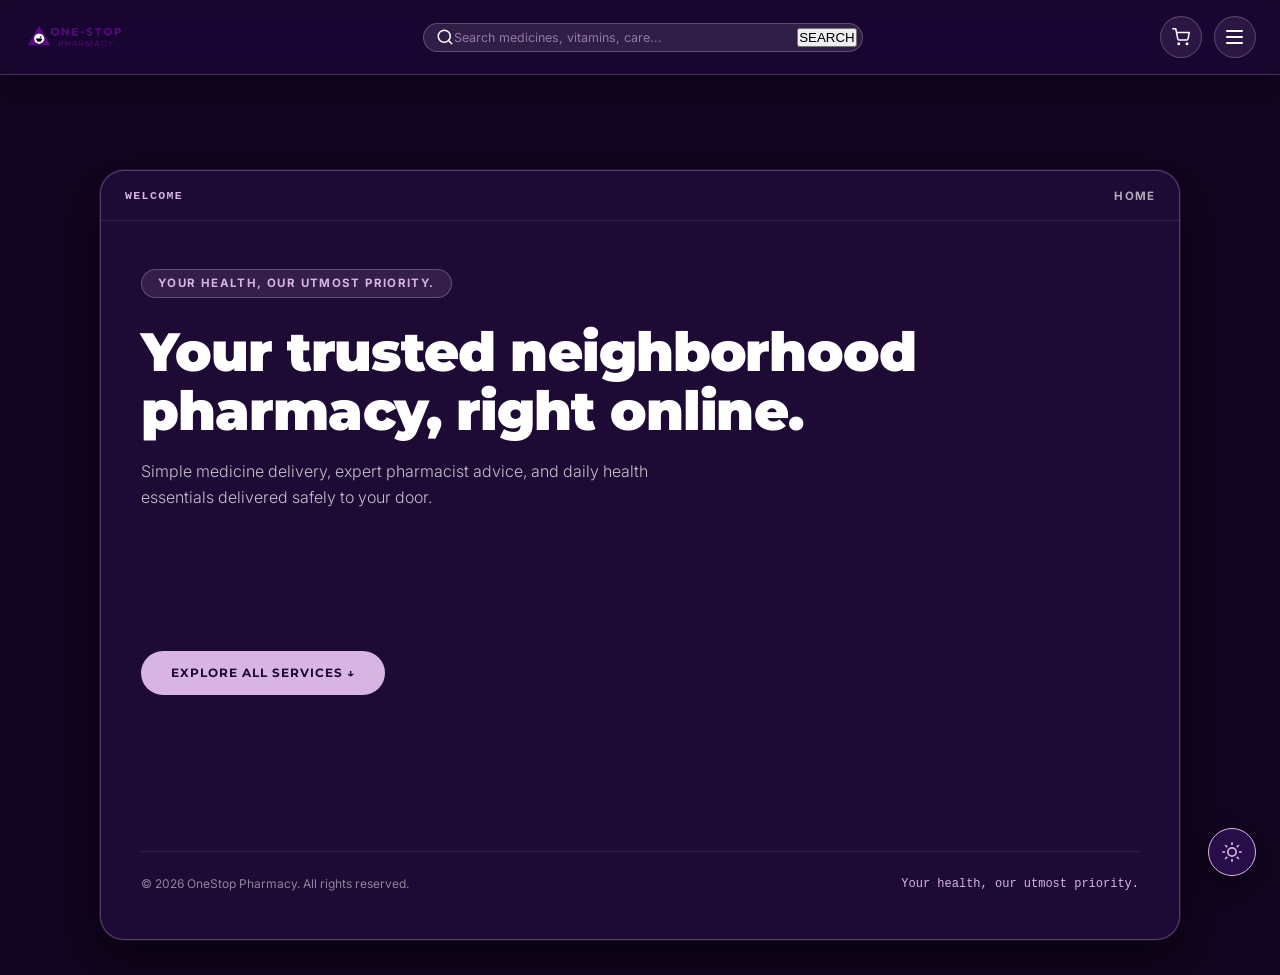
==== commit e0d6df66: "fix: resolve broken logo paths and correct mobile header SVG sizes" ====
--- a/index.html
+++ b/index.html
@@ -11,7 +11,7 @@
   <!-- Fixed Top Bar -->
   <header class="site-header">
     <!-- THE LOGO FIX: Added %20 for spaces so GitHub Pages can read it -->
-    <img src="images/onestop%20logo%20dark.svg" alt="OneStop Pharmacy" class="brand-logo" id="brand-logo">
+    <img src="images/onestop logo dark.png" alt="OneStop Pharmacy" class="brand-logo" id="brand-logo">
     
     <!-- Desktop Search -->
     <div class="header-search-wrap">
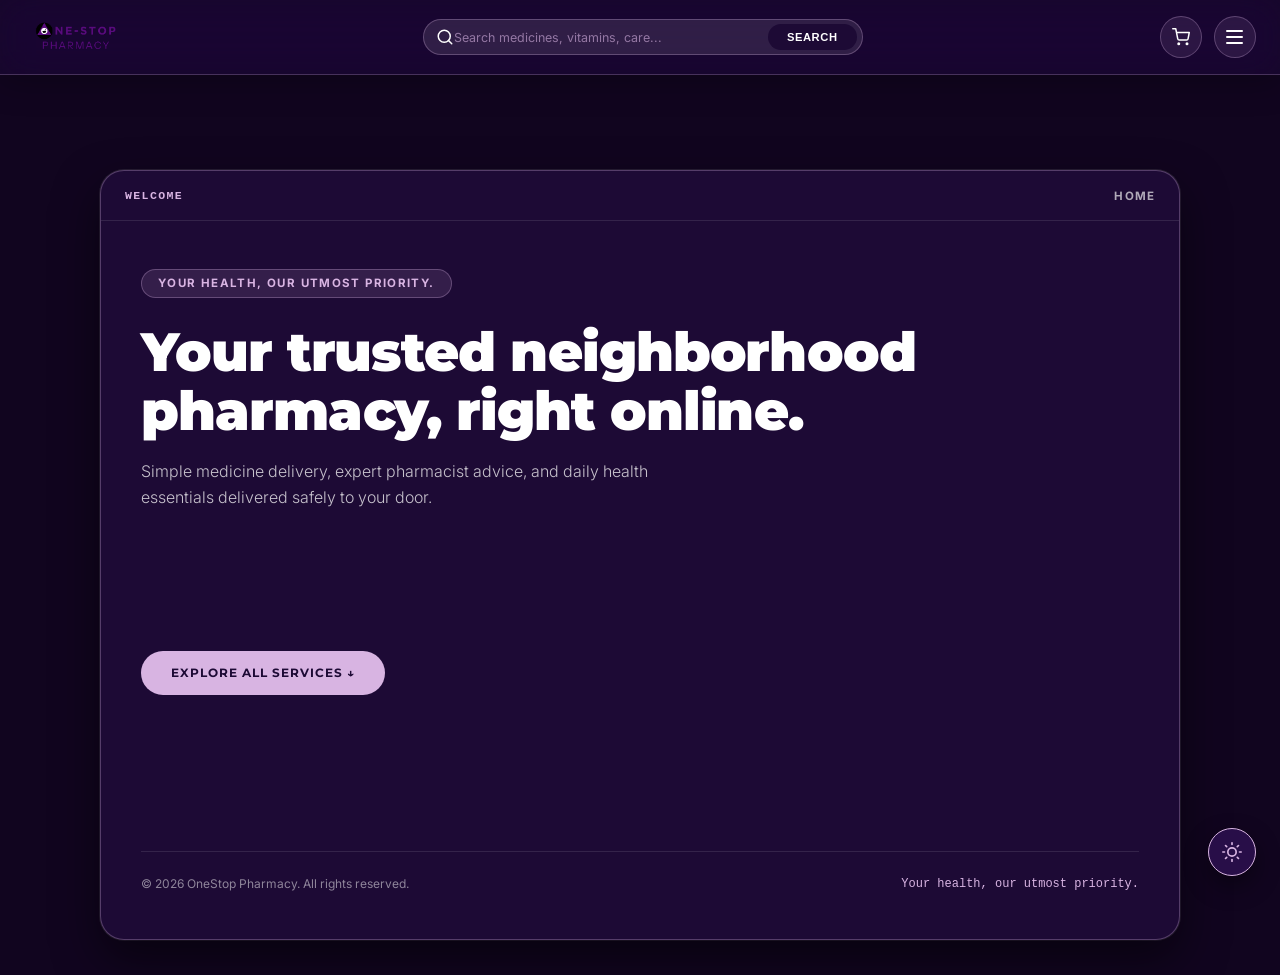
==== commit 32131f85: "fix: restore desktop deck positioning and style header search button" ====
--- a/index.html
+++ b/index.html
@@ -10,13 +10,11 @@
 
   <!-- Fixed Top Bar -->
   <header class="site-header">
-    <!-- THE LOGO FIX: Added %20 for spaces so GitHub Pages can read it -->
-    <img src="images/onestop logo dark.png" alt="OneStop Pharmacy" class="brand-logo" id="brand-logo">
+    <img src="images/onestop logo dark1.png" alt="OneStop Pharmacy" class="brand-logo" id="brand-logo">
     
     <!-- Desktop Search -->
     <div class="header-search-wrap">
       <div class="header-search-box">
-        <!-- SVG Fix: Added hardcoded width and height -->
         <svg width="18" height="18" viewBox="0 0 24 24" fill="none" stroke="currentColor" stroke-width="2" stroke-linecap="round" stroke-linejoin="round"><circle cx="11" cy="11" r="8"></circle><line x1="21" y1="21" x2="16.65" y2="16.65"></line></svg>
         <input type="text" id="searchInput" placeholder="Search medicines, vitamins, care..." />
         <button id="searchBtn">SEARCH</button>
--- a/styles.css
+++ b/styles.css
@@ -311,6 +311,40 @@
 /* Light Theme overrides for the panel */
 body.main-app.light-theme .mobile-search-panel { background: rgba(247, 243, 250, 0.95); border-bottom-color: rgba(29, 10, 53, 0.15); }
 
+/* =========================================================
+   DESKTOP FIXES: Deck Alignment & Search Button Styling
+   ========================================================= */
+/* 1. Pull the 3D stack back up on Desktop */
+.deck {
+  top: 80px !important;
+  height: calc(100% - 80px) !important;
+}
+
+/* 2. Style the raw SEARCH button into a premium pill */
+.header-search-box button {
+  background: #1D0A35;
+  color: #FFFFFF;
+  border: none;
+  padding: 0.45rem 1.2rem;
+  border-radius: 9999px;
+  font-weight: 700;
+  font-size: 0.7rem;
+  letter-spacing: 0.05em;
+  cursor: pointer;
+  margin-left: 0.5rem;
+  transition: all 0.3s ease;
+}
+
+.header-search-box button:hover {
+  opacity: 0.8;
+}
+
+/* Light Theme override for the search button */
+body.main-app.light-theme .header-search-box button {
+  background: #D8B4E2;
+  color: #1D0A35;
+}
+
 @media (max-width: 600px) {
   /* Restore 1-Row Layout */
   .site-header { padding: 0.8rem 1rem !important; flex-wrap: nowrap !important; height: auto !important; }
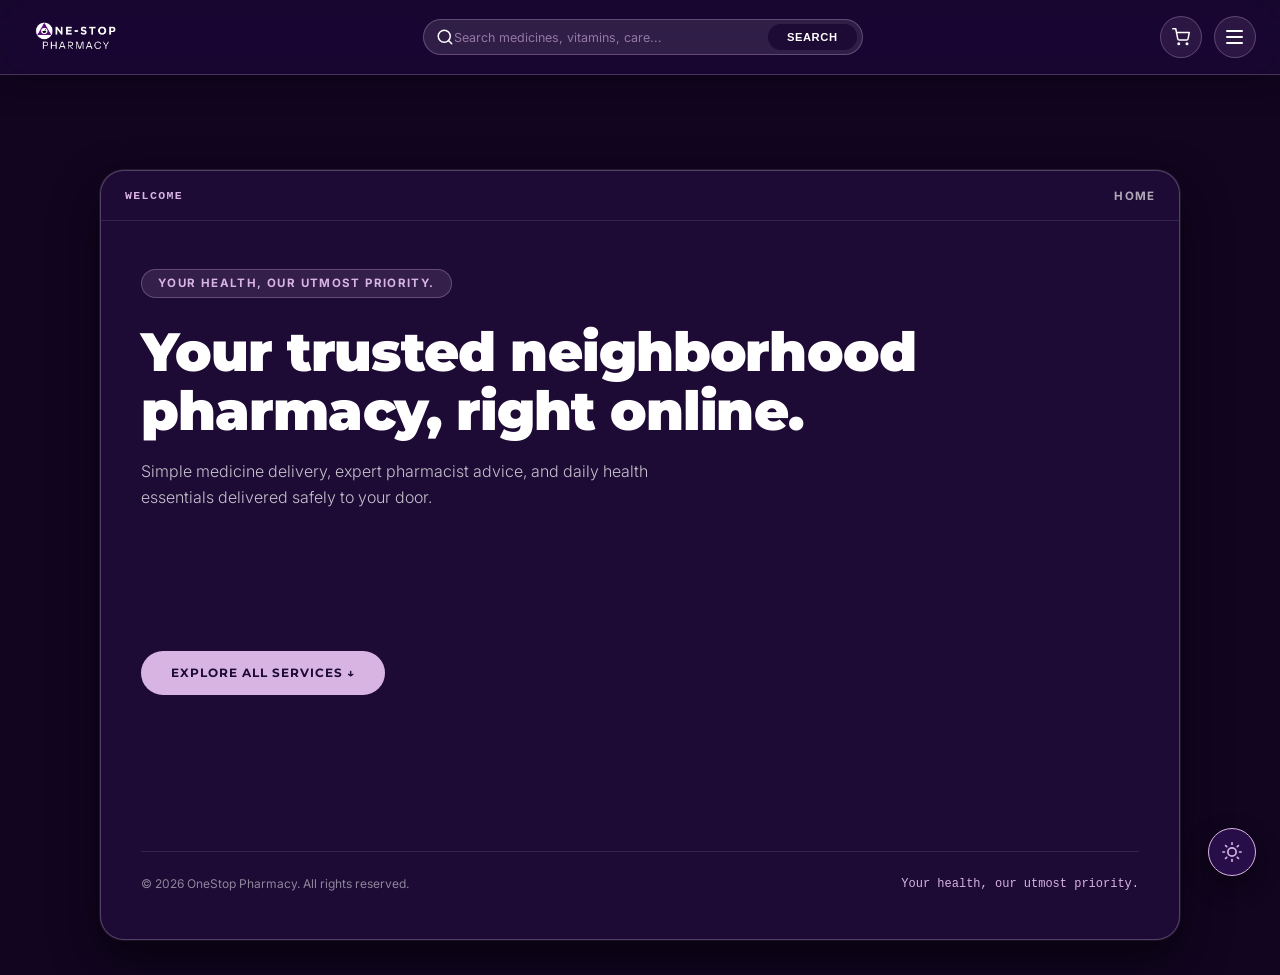
==== commit a41af472: "fix: resolve mobile deck gap and force correct theme logo visibility" ====
--- a/index.html
+++ b/index.html
@@ -10,8 +10,9 @@
 
   <!-- Fixed Top Bar -->
   <header class="site-header">
-    <img src="images/onestop logo dark1.png" alt="OneStop Pharmacy" class="brand-logo" id="brand-logo">
-    
+<!-- Theme Swapping Logos -->
+    <img src="images/onestop%20logo%20light1.png" alt="OneStop Pharmacy" class="brand-logo logo-default">
+    <img src="images/onestop%20logo%20dark1.png" alt="OneStop Pharmacy" class="brand-logo logo-alt" style="display: none;">    
     <!-- Desktop Search -->
     <div class="header-search-wrap">
       <div class="header-search-box">
--- a/styles.css
+++ b/styles.css
@@ -76,6 +76,7 @@
 .card-tab-header.dark { border-bottom: 1px solid rgba(255, 255, 255, 0.1); }
 .tab-index { font-family: monospace; font-size: 0.72rem; letter-spacing: 0.12em; font-weight: 700; transition: color 0.4s ease; }
 .tab-title { font-size: 0.72rem; letter-spacing: 0.1em; text-transform: uppercase; font-weight: 700; transition: color 0.4s ease; }
+
 
 .deck-stage:not(.deck-active) .page-card { pointer-events: none; opacity: 0; transform: translateY(60px) scale(0.92); }
 .deck-stage:not(.deck-active) .page-card.is-selected { pointer-events: auto !important; opacity: 1 !important; z-index: 50 !important; transform: translateY(0) scale(1) !important; }
@@ -363,4 +364,35 @@
   
   /* Restore original 3D stack spacing */
   .deck { top: 90px !important; height: calc(100% - 90px) !important; }
+}
+/* =========================================================
+   LOGO THEME SWAP
+   ========================================================= */
+body.main-app.light-theme .logo-default { display: none !important; }
+body.main-app.light-theme .logo-alt { display: block !important; }
+
+/* Force desktop stack alignment */
+@media (min-width: 601px) {
+  .deck {
+    top: 68px !important;
+    height: calc(100% - 68px) !important;
+  }
+}
+/* =========================================================
+   FINAL LOGO SWAP & MOBILE GAP FIX
+   ========================================================= */
+/* Default (Dark Mode): Force the white/light logo to show */
+img[src*="dark.png"] { display: none !important; }
+img[src*="light.png"] { display: block !important; }
+
+/* Light Theme: Force the dark logo to show */
+body.main-app.light-theme img[src*="light.png"] { display: none !important; }
+body.main-app.light-theme img[src*="dark.png"] { display: block !important; }
+
+/* Pull the mobile cards up tight against the header */
+@media (max-width: 600px) {
+  .deck {
+    top: 65px !important;
+    height: calc(100% - 65px) !important;
+  }
 }
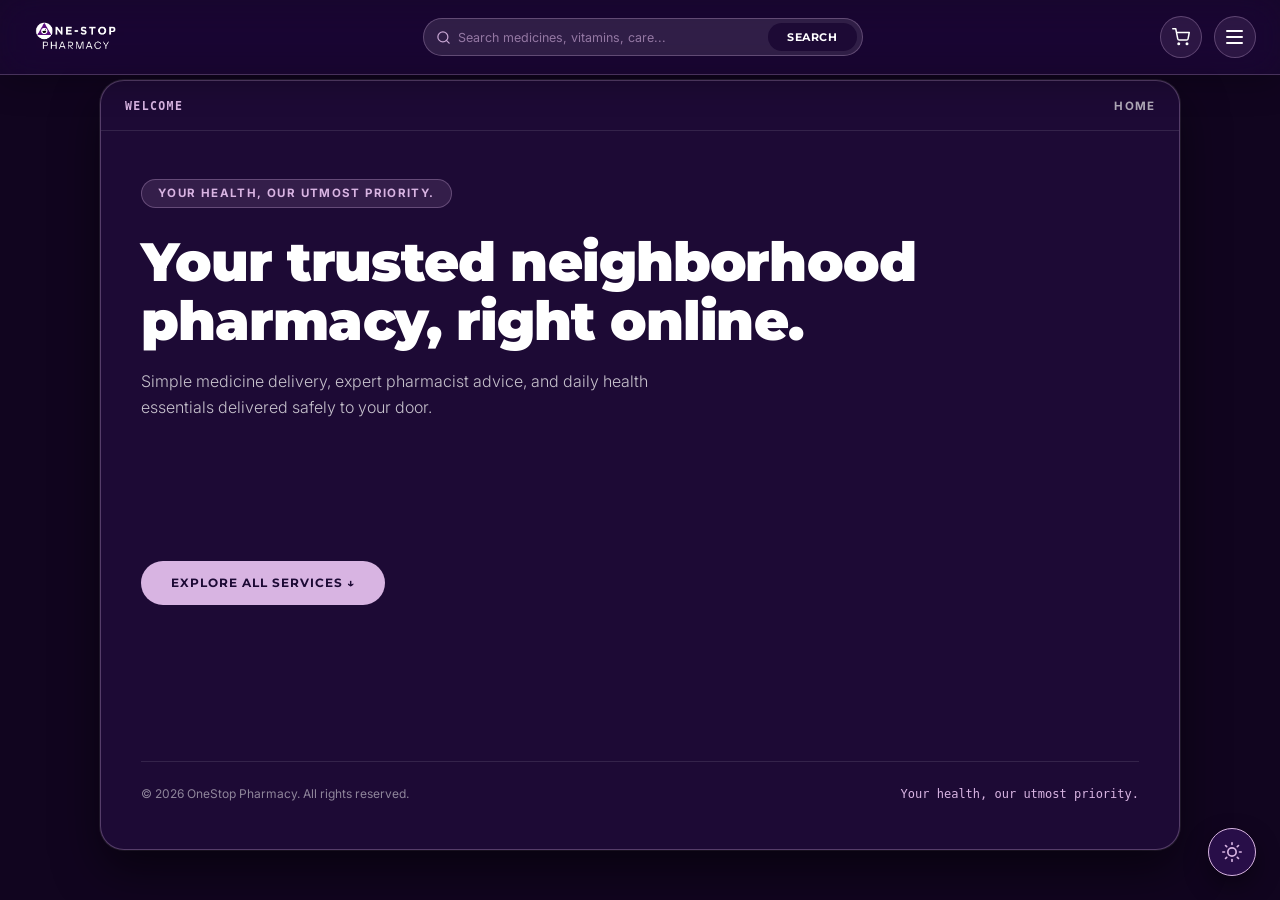
==== commit f42da46a: "feat: link header logo to homepage" ====
--- a/index.html
+++ b/index.html
@@ -10,13 +10,16 @@
 
   <!-- Fixed Top Bar -->
   <header class="site-header">
-<!-- Theme Swapping Logos -->
-    <img src="images/onestop%20logo%20light1.png" alt="OneStop Pharmacy" class="brand-logo logo-default">
-    <img src="images/onestop%20logo%20dark1.png" alt="OneStop Pharmacy" class="brand-logo logo-alt" style="display: none;">    
+    <!-- Theme Swapping Logos -->
+    <div class="logo-wrap">
+      <img src="images/onestop%20logo%20light1.png" alt="OneStop Pharmacy" class="brand-logo logo-default">
+      <img src="images/onestop%20logo%20dark1.png" alt="OneStop Pharmacy" class="brand-logo logo-alt">    
+    </div>
+
     <!-- Desktop Search -->
     <div class="header-search-wrap">
       <div class="header-search-box">
-        <svg width="18" height="18" viewBox="0 0 24 24" fill="none" stroke="currentColor" stroke-width="2" stroke-linecap="round" stroke-linejoin="round"><circle cx="11" cy="11" r="8"></circle><line x1="21" y1="21" x2="16.65" y2="16.65"></line></svg>
+        <svg width="18" height="18" viewBox="0 0 24 24" fill="none" stroke="currentColor" stroke-width="2" stroke-linecap="round" stroke-linejoin="round" class="search-icon"><circle cx="11" cy="11" r="8"></circle><line x1="21" y1="21" x2="16.65" y2="16.65"></line></svg>
         <input type="text" id="searchInput" placeholder="Search medicines, vitamins, care..." />
         <button id="searchBtn">SEARCH</button>
       </div>
@@ -147,9 +150,10 @@
         <span>Total</span>
         <span id="cart-total-price" style="font-weight: 800;">$0.00</span>
       </div>
-     <button id="checkout-btn" class="btn-pill btn-primary" style="width: 100%; margin-top: 1rem;">Proceed to Checkout</button>
+      <button id="checkout-btn" class="btn-pill btn-primary" style="width: 100%; margin-top: 1rem;">Proceed to Checkout</button>
     </div>
   </div>
+
   <!-- Checkout Success Modal -->
   <div id="checkout-modal" class="modal-overlay">
     <div class="modal-box" style="text-align: center; max-width: 380px;">
@@ -161,6 +165,7 @@
       <button id="close-checkout-modal" class="btn-pill btn-primary" style="width: 100%;">Continue</button>
     </div>
   </div>
+
   <script src="main.js"></script>
 </body>
 </html>
--- a/styles.css
+++ b/styles.css
@@ -12,10 +12,8 @@
 * { box-sizing: border-box; margin: 0; padding: 0; }
 
 body { font-family: 'Inter', sans-serif; }
-
 h1, h2, h3, h4, .font-heading { font-family: 'Montserrat', sans-serif; }
 
-/* ISOLATES BACKGROUND TO MAIN WINDOW ONLY */
 body.main-app {
   background-color: var(--color-dark);
   color: var(--color-white);
@@ -25,10 +23,10 @@
 }
 
 /* =========================================================
-   TRUE FROSTED GLASS HEADER
+   HEADER & NAVIGATION
    ========================================================= */
 .site-header {
-  position: fixed; top: 0; left: 0; right: 0; height: 75px; z-index: 100;
+  position: fixed; top: 0; left: 0; right: 0; height: 75px; z-index: 1000;
   display: flex; align-items: center; justify-content: space-between; padding: 0 1.5rem;
   background: rgba(29, 10, 53, 0.55);
   -webkit-backdrop-filter: blur(20px) saturate(180%);
@@ -41,20 +39,27 @@
 
 .logo-wrap { display: flex; align-items: center; gap: 0.5rem; cursor: pointer; flex-shrink: 0; }
 .brand-logo { height: 38px; width: auto; object-fit: contain; }
-.logo-fallback { display: flex; align-items: center; gap: 0.5rem; }
-.logo-badge { width: 32px; height: 32px; border-radius: 50%; background: var(--color-lilac); color: var(--color-purple); display: flex; align-items: center; justify-content: center; font-weight: 800; font-size: 0.8rem; }
-
-/* Responsive Search Bar */
+
+/* CSS Logo Swapping based on Theme */
+body.main-app .logo-default { display: block; }
+body.main-app .logo-alt { display: none; }
+body.main-app.light-theme .logo-default { display: none; }
+body.main-app.light-theme .logo-alt { display: block; }
+
+/* Desktop Search Bar */
 .header-search-wrap { flex: 1; max-width: 440px; min-width: 130px; margin: 0 0.5rem; }
 .header-search-box { display: flex; align-items: center; background: rgba(255, 255, 255, 0.1); border: 1px solid rgba(216, 180, 226, 0.3); border-radius: 9999px; padding: 0.25rem 0.35rem 0.25rem 0.75rem; transition: all 0.3s ease; }
 .header-search-box:focus-within { background: rgba(255, 255, 255, 0.18); border-color: var(--color-lilac); box-shadow: 0 0 16px rgba(216, 180, 226, 0.35); }
 .search-icon { width: 15px; height: 15px; stroke: var(--color-lilac); opacity: 0.9; flex-shrink: 0; margin-right: 0.4rem; transition: stroke 0.4s ease; }
 .header-search-box input { flex: 1; width: 100%; background: transparent; border: none; outline: none; color: var(--color-white); font-family: 'Inter', sans-serif; font-size: 0.82rem; min-width: 40px; transition: color 0.4s ease; }
 .header-search-box input::placeholder { color: rgba(216, 180, 226, 0.6); font-size: 0.78rem; transition: color 0.4s ease; }
-.search-submit-btn { background: var(--color-lilac); color: var(--color-purple); border: none; border-radius: 9999px; padding: 0.38rem 0.85rem; font-family: 'Montserrat', sans-serif; font-size: 0.68rem; font-weight: 700; letter-spacing: 0.05em; text-transform: uppercase; cursor: pointer; flex-shrink: 0; transition: all 0.2s ease; }
-.search-submit-btn:hover { background: var(--color-white); }
-
-/* Nav Actions */
+
+/* Desktop Search Button Styled */
+.header-search-box button { background: var(--color-purple); color: var(--color-white); border: none; padding: 0.45rem 1.2rem; border-radius: 9999px; font-weight: 700; font-size: 0.7rem; font-family: 'Montserrat', sans-serif; letter-spacing: 0.05em; cursor: pointer; margin-left: 0.5rem; transition: all 0.3s ease; text-transform: uppercase; }
+.header-search-box button:hover { opacity: 0.8; }
+body.main-app.light-theme .header-search-box button { background: var(--color-lilac); color: var(--color-purple); }
+
+/* Nav Actions & Buttons */
 .nav-actions { display: flex; align-items: center; flex-shrink: 0; }
 .btn-icon-toggle { width: 42px; height: 42px; border-radius: 50%; border: 1px solid rgba(216, 180, 226, 0.3); background: rgba(216, 180, 226, 0.1); display: flex; flex-direction: column; align-items: center; justify-content: center; gap: 4px; cursor: pointer; transition: all 0.3s cubic-bezier(0.16, 1, 0.3, 1); padding: 0; }
 .btn-icon-toggle:hover { background: var(--color-lilac); border-color: var(--color-lilac); box-shadow: 0 0 14px rgba(216, 180, 226, 0.25); }
@@ -66,17 +71,24 @@
 .btn-icon-toggle.is-open .bar-2 { opacity: 0; transform: scaleX(0); }
 .btn-icon-toggle.is-open .bar-3 { transform: translateY(-6px) rotate(-45deg); }
 
-/* =========================================================
-   STAGE & CARDS: POSITIONED WITH SAFE CLEARANCE UNDER HEADER
-   ========================================================= */
-.deck-stage { position: relative; width: 100vw; height: 100vh; padding-top: 95px; padding-bottom: 25px; padding-left: 1rem; padding-right: 1rem; display: flex; justify-content: center; align-items: flex-start; perspective: 1800px; box-sizing: border-box; }
+/* Slide-Down Mobile Search Panel */
+.mobile-only { display: none !important; }
+.mobile-search-panel { position: absolute; top: 100%; left: 0; width: 100%; padding: 1rem 1.2rem; background: rgba(17, 5, 31, 0.95); -webkit-backdrop-filter: blur(25px); backdrop-filter: blur(25px); border-bottom: 1px solid rgba(216, 180, 226, 0.2); transform: translateY(-100%); opacity: 0; pointer-events: none; transition: all 0.4s cubic-bezier(0.16, 1, 0.3, 1); z-index: -1; box-sizing: border-box; }
+.mobile-search-panel.is-open { transform: translateY(0); opacity: 1; pointer-events: auto; }
+body.main-app.light-theme .mobile-search-panel { background: rgba(247, 243, 250, 0.95); border-bottom-color: rgba(29, 10, 53, 0.15); }
+#mobile-search-toggle svg { stroke: var(--color-white); }
+body.main-app.light-theme #mobile-search-toggle svg { stroke: var(--color-purple); }
+
+/* =========================================================
+   STAGE & CARDS (The Gap Fix is applied via padding-top here)
+   ========================================================= */
+.deck-stage { position: relative; width: 100vw; height: 100vh; padding-top: 80px; padding-bottom: 25px; padding-left: 1rem; padding-right: 1rem; display: flex; justify-content: center; align-items: flex-start; perspective: 1800px; box-sizing: border-box; }
 .page-card { position: absolute; width: 94%; max-width: 1080px; height: calc(100vh - 130px); border-radius: 24px; box-shadow: 0 20px 45px rgba(0, 0, 0, 0.5), 0 0 0 1px rgba(255, 255, 255, 0.1); overflow: hidden; transition: transform 0.6s cubic-bezier(0.16, 1, 0.3, 1), opacity 0.4s ease, box-shadow 0.6s ease, background-color 0.4s ease, border-color 0.4s ease; transform-origin: center top; }
 .card-frame { width: 100%; height: calc(100% - 50px); border: none; background: transparent; display: block; transition: background-color 0.4s ease; }
 .card-tab-header { height: 50px; padding: 0 1.5rem; display: flex; align-items: center; justify-content: space-between; cursor: pointer; border-bottom: 1px solid rgba(0, 0, 0, 0.08); transition: border-color 0.4s ease; }
 .card-tab-header.dark { border-bottom: 1px solid rgba(255, 255, 255, 0.1); }
 .tab-index { font-family: monospace; font-size: 0.72rem; letter-spacing: 0.12em; font-weight: 700; transition: color 0.4s ease; }
 .tab-title { font-size: 0.72rem; letter-spacing: 0.1em; text-transform: uppercase; font-weight: 700; transition: color 0.4s ease; }
-
 
 .deck-stage:not(.deck-active) .page-card { pointer-events: none; opacity: 0; transform: translateY(60px) scale(0.92); }
 .deck-stage:not(.deck-active) .page-card.is-selected { pointer-events: auto !important; opacity: 1 !important; z-index: 50 !important; transform: translateY(0) scale(1) !important; }
@@ -90,6 +102,7 @@
 .deck-stage.deck-active .page-card[data-index="3"] { z-index: 40; transform: translateY(180px) translateZ(0px) scale(0.98); }
 .deck-stage.deck-active .page-card:hover { filter: brightness(1.06); }
 
+/* Home Content */
 .home-content { padding: 3rem 2.5rem; display: flex; flex-direction: column; justify-content: space-between; height: calc(100% - 50px); overflow-y: auto; }
 .motto-tag { display: inline-block; padding: 0.4rem 1rem; border-radius: 9999px; background: rgba(216, 180, 226, 0.12); border: 1px solid rgba(216, 180, 226, 0.3); font-size: 0.72rem; font-weight: 700; text-transform: uppercase; letter-spacing: 0.12em; color: var(--color-lilac); margin-bottom: 1.5rem; transition: background-color 0.4s ease, border-color 0.4s ease, color 0.4s ease; }
 .hero-heading { font-size: clamp(2rem, 4.2vw, 3.8rem); font-weight: 900; line-height: 1.1; letter-spacing: -0.02em; max-width: 850px; transition: color 0.4s ease; }
@@ -105,14 +118,6 @@
 ::-webkit-scrollbar-thumb { background: rgba(216, 180, 226, 0.3); border-radius: 9999px; }
 ::-webkit-scrollbar-thumb:hover { background: rgba(216, 180, 226, 0.6); }
 
-@media (max-width: 600px) {
-  .site-header { padding: 0 0.75rem; }
-  .header-search-wrap { margin: 0 0.35rem; }
-  .header-search-box input::placeholder { font-size: 0.7rem; }
-  .search-submit-btn { padding: 0.35rem 0.6rem; font-size: 0.62rem; }
-  .home-content { padding: 1.5rem; }
-}
-
 /* =========================================================
    DARK THEME (DEFAULT) CARD COLORS
    ========================================================= */
@@ -133,14 +138,7 @@
 body:not(.light-theme) .page-card[data-page="dispensary"] .tab-title { color: rgba(29, 10, 53, 0.6) !important; }
 
 /* =========================================================
-   FLOATING THEME TOGGLE BUTTON
-   ========================================================= */
-.floating-theme-btn { position: fixed; bottom: 24px; right: 24px; width: 48px; height: 48px; border-radius: 50%; background: #280E48; border: 1.5px solid #D8B4E2; color: #D8B4E2; display: flex; align-items: center; justify-content: center; cursor: pointer; z-index: 9999; box-shadow: 0 10px 25px rgba(0, 0, 0, 0.4); transition: all 0.3s cubic-bezier(0.16, 1, 0.3, 1); }
-.floating-theme-btn:hover { transform: scale(1.08); }
-.floating-theme-btn .theme-icon { width: 20px; height: 20px; transition: opacity 0.4s ease; }
-
-/* =========================================================
-   LIGHT THEME (REVERSED CARD COLORS)
+   LIGHT THEME OVERRIDES
    ========================================================= */
 body.main-app.light-theme { background-color: #F7F3FA !important; color: #1D0A35 !important; }
 body.main-app.light-theme .site-header { background: rgba(255, 255, 255, 0.75) !important; border-bottom: 1px solid rgba(29, 10, 53, 0.12) !important; box-shadow: 0 8px 30px rgba(29, 10, 53, 0.06) !important; }
@@ -151,7 +149,7 @@
 body.main-app.light-theme .btn-icon-toggle { background: rgba(29, 10, 53, 0.06) !important; border-color: rgba(29, 10, 53, 0.2) !important; }
 body.main-app.light-theme .btn-icon-toggle .bar { background-color: #1D0A35 !important; }
 
-/* Card 01: Home -> Pure White */
+/* Card Colors - Light Theme */
 body.light-theme .page-card[data-page="home"] { background-color: #FFFFFF !important; color: #1D0A35 !important; border: 1px solid rgba(29, 10, 53, 0.12) !important; box-shadow: 0 20px 45px rgba(29, 10, 53, 0.08) !important; }
 body.light-theme .page-card[data-page="home"] .card-tab-header { border-bottom: 1px solid rgba(29, 10, 53, 0.08) !important; }
 body.light-theme .page-card[data-page="home"] .tab-index { color: #1D0A35 !important; }
@@ -162,81 +160,62 @@
 body.light-theme .page-card[data-page="home"] footer { border-top-color: rgba(29, 10, 53, 0.1) !important; color: rgba(29, 10, 53, 0.5) !important; }
 body.light-theme .page-card[data-page="home"] footer div:last-child { color: #1D0A35 !important; }
 
-/* Card 02: Consultation -> Pale Lilac */
 body.light-theme .page-card[data-page="consultation"] { background-color: #F3EBF7 !important; color: #1D0A35 !important; border: 1px solid rgba(216, 180, 226, 0.5) !important; }
 body.light-theme .page-card[data-page="consultation"] .card-tab-header { border-bottom: 1px solid rgba(29, 10, 53, 0.1) !important; }
 body.light-theme .page-card[data-page="consultation"] .tab-index { color: #1D0A35 !important; }
 body.light-theme .page-card[data-page="consultation"] .tab-title { color: rgba(29, 10, 53, 0.7) !important; }
 
-/* Card 03: Apothecary -> Soft Lilac */
 body.light-theme .page-card[data-page="apothecary"] { background-color: #D8B4E2 !important; color: #1D0A35 !important; border: 1px solid rgba(255, 255, 255, 0.5) !important; }
 body.light-theme .page-card[data-page="apothecary"] .card-tab-header { border-bottom: 1px solid rgba(29, 10, 53, 0.15) !important; }
 body.light-theme .page-card[data-page="apothecary"] .tab-index { color: #1D0A35 !important; }
 body.light-theme .page-card[data-page="apothecary"] .tab-title { color: rgba(29, 10, 53, 0.7) !important; }
 
-/* Card 04: Dispensary -> Deep Royal Purple */
 body.light-theme .page-card[data-page="dispensary"] { background-color: #1D0A35 !important; color: #FFFFFF !important; border: 1px solid rgba(216, 180, 226, 0.3) !important; }
 body.light-theme .page-card[data-page="dispensary"] .card-tab-header { border-bottom: 1px solid rgba(255, 255, 255, 0.1) !important; }
 body.light-theme .page-card[data-page="dispensary"] .tab-index { color: #D8B4E2 !important; }
 body.light-theme .page-card[data-page="dispensary"] .tab-title { color: rgba(255, 255, 255, 0.65) !important; }
-/* =========================================================
-   CART WIDGET STYLING
+
+/* =========================================================
+   FLOATING THEME TOGGLE BUTTON
+   ========================================================= */
+.floating-theme-btn { position: fixed; bottom: 24px; right: 24px; width: 48px; height: 48px; border-radius: 50%; background: #280E48; border: 1.5px solid #D8B4E2; color: #D8B4E2; display: flex; align-items: center; justify-content: center; cursor: pointer; z-index: 9999; box-shadow: 0 10px 25px rgba(0, 0, 0, 0.4); transition: all 0.3s cubic-bezier(0.16, 1, 0.3, 1); }
+.floating-theme-btn:hover { transform: scale(1.08); }
+.floating-theme-btn .theme-icon { width: 20px; height: 20px; transition: opacity 0.4s ease; }
+
+/* =========================================================
+   CART DRAWER & WIDGET
    ========================================================= */
 .cart-widget { position: relative; display: flex; align-items: center; justify-content: center; width: 42px; height: 42px; border-radius: 50%; background: rgba(216, 180, 226, 0.1); border: 1px solid rgba(216, 180, 226, 0.3); margin-right: 0.75rem; cursor: pointer; transition: all 0.3s cubic-bezier(0.16, 1, 0.3, 1); }
 .cart-widget:hover { background: var(--color-lilac); border-color: var(--color-lilac); box-shadow: 0 0 14px rgba(216, 180, 226, 0.25); }
 .cart-widget svg { width: 18px; height: 18px; stroke: var(--color-white); transition: stroke 0.4s ease; }
 .cart-widget:hover svg { stroke: var(--color-purple); }
-
 .cart-badge { position: absolute; top: -4px; right: -4px; background: #EF4444; color: #FFF; font-size: 0.65rem; font-weight: 800; font-family: monospace; width: 18px; height: 18px; border-radius: 50%; display: flex; align-items: center; justify-content: center; box-shadow: 0 2px 5px rgba(0,0,0,0.2); transition: transform 0.2s ease; }
 .cart-badge.pop { transform: scale(1.3); }
 
-/* Light Theme overrides for cart */
 body.main-app.light-theme .cart-widget { background: rgba(29, 10, 53, 0.06); border-color: rgba(29, 10, 53, 0.2); }
 body.main-app.light-theme .cart-widget svg { stroke: #1D0A35; }
-/* =========================================================
-   CART DRAWER
-   ========================================================= */
-.cart-drawer {
-  position: fixed; top: 0; right: -100%; width: 100%; max-width: 400px; 
-  /* THE FIX: Fallback to 100%, but use 100dvh for mobile address bars */
-  height: 100%; 
-  height: 100dvh; 
-  box-sizing: border-box; 
-  background: rgba(17, 5, 31, 0.85);
-  -webkit-backdrop-filter: blur(25px) saturate(200%);
-  backdrop-filter: blur(25px) saturate(200%);
-  z-index: 99999; display: flex; flex-direction: column;
-  border-left: 1px solid rgba(216, 180, 226, 0.2);
-  box-shadow: -10px 0 40px rgba(0, 0, 0, 0.5);
-  transition: right 0.5s cubic-bezier(0.16, 1, 0.3, 1), background-color 0.4s ease;
-}
+
+.cart-drawer { position: fixed; top: 0; right: -100%; width: 100%; max-width: 400px; height: 100%; height: 100dvh; box-sizing: border-box; background: rgba(17, 5, 31, 0.85); -webkit-backdrop-filter: blur(25px) saturate(200%); backdrop-filter: blur(25px) saturate(200%); z-index: 99999; display: flex; flex-direction: column; border-left: 1px solid rgba(216, 180, 226, 0.2); box-shadow: -10px 0 40px rgba(0, 0, 0, 0.5); transition: right 0.5s cubic-bezier(0.16, 1, 0.3, 1), background-color 0.4s ease; }
 .cart-drawer.is-open { right: 0; }
-
 .cart-drawer-header { padding: 1.5rem; display: flex; justify-content: space-between; align-items: center; border-bottom: 1px solid rgba(216, 180, 226, 0.15); }
 .close-cart-btn { background: none; border: none; color: var(--color-white); font-size: 2rem; line-height: 1; cursor: pointer; transition: color 0.2s ease; }
 .close-cart-btn:hover { color: var(--color-lilac); }
-
 .cart-items-container { flex: 1; overflow-y: auto; padding: 1.5rem; display: flex; flex-direction: column; gap: 1rem; }
 .cart-item-row { display: flex; justify-content: space-between; align-items: center; background: rgba(255, 255, 255, 0.05); padding: 1rem; border-radius: 12px; border: 1px solid rgba(216, 180, 226, 0.1); }
 .cart-item-info h5 { font-size: 0.85rem; font-weight: 700; margin-bottom: 0.2rem; }
 .cart-item-info p { font-size: 0.75rem; color: rgba(255, 255, 255, 0.6); }
-
 .cart-drawer-footer { padding: 1.5rem; border-top: 1px solid rgba(216, 180, 226, 0.15); background: rgba(0, 0, 0, 0.2); }
 .cart-total-row { display: flex; justify-content: space-between; font-size: 1.1rem; text-transform: uppercase; letter-spacing: 0.05em; }
 
-/* Light Theme overrides */
 body.main-app.light-theme .cart-drawer { background: rgba(247, 243, 250, 0.85); border-left-color: rgba(29, 10, 53, 0.15); box-shadow: -10px 0 40px rgba(29, 10, 53, 0.1); }
 body.main-app.light-theme .close-cart-btn { color: var(--color-purple); }
 body.main-app.light-theme .cart-item-row { background: #FFFFFF; border-color: rgba(29, 10, 53, 0.1); }
 body.main-app.light-theme .cart-item-info p { color: rgba(29, 10, 53, 0.6); }
 body.main-app.light-theme .cart-drawer-footer { background: rgba(255, 255, 255, 0.5); border-top-color: rgba(29, 10, 53, 0.15); }
 
-/* =========================================================
-   CART DELETE BTN & GLOBAL MODALS
-   ========================================================= */
+/* Modals & Delete Button */
 .remove-item-btn { background: none; border: none; color: #EF4444; font-size: 1.4rem; cursor: pointer; line-height: 1; padding-left: 0.8rem; transition: transform 0.2s ease; }
 .remove-item-btn:hover { transform: scale(1.2); }
-
 .modal-overlay { display: none; position: fixed; inset: 0; background: rgba(17, 5, 31, 0.75); backdrop-filter: blur(8px); align-items: center; justify-content: center; z-index: 999999; padding: 1rem; opacity: 0; transition: opacity 0.3s ease; }
 .modal-overlay.show { display: flex; opacity: 1; }
 .modal-box { background: #FFFFFF; padding: 2rem; border-radius: 20px; box-shadow: 0 20px 40px rgba(0, 0, 0, 0.35); transform: translateY(20px); transition: transform 0.3s ease; }
@@ -244,155 +223,21 @@
 body.main-app.light-theme .modal-box { background: #F3EBF7; }
 
 /* =========================================================
-   MOBILE HEADER FIX (Full-Width Search & Prominent Logo)
+   MOBILE RESPONSIVENESS & GAP FIXES
    ========================================================= */
 @media (max-width: 600px) {
-  .site-header { 
-    padding: 1rem 1.2rem 1rem 1.2rem !important; 
-    flex-wrap: wrap !important; 
-    height: auto !important; 
-  }
-  
-  /* Row 1: Make logo significantly larger to balance the buttons */
-  .brand-logo { 
-    height: 42px !important; 
-    margin-right: auto; 
-  }
-  
-  .nav-actions { 
-    margin-left: auto; 
-    display: flex; 
-    align-items: center; 
-  }
-  
-  /* Row 2: Force the search pill to stretch edge-to-edge */
-  .header-search-wrap { 
-    order: 3 !important; 
-    width: 100% !important; 
-    max-width: 100% !important;
-    flex: 0 0 100% !important;
-    margin: 1.2rem 0 0.2rem 0 !important; 
-    display: flex !important;
-    box-sizing: border-box !important;
-  }
-  
-  /* Ensure the text box stretches to fill the extra space inside the pill */
-  .header-search-box {
-    flex: 1 !important;
-    width: 100% !important;
-  }
-  
-  .header-search-wrap input, 
-  .header-search-wrap button { 
-    display: block !important; 
-  }
-
-  /* Match button sizes to the new larger logo */
-  .cart-widget { width: 42px; height: 42px; margin-right: 0.5rem; }
-  .btn-icon-toggle { width: 42px; height: 42px; }
-}
-/* =========================================================
-   MOBILE HEADER: Slide-Down Search Panel & Layout
-   ========================================================= */
-.mobile-only { display: none !important; }
-
-.mobile-search-panel { 
-  position: absolute; top: 100%; left: 0; width: 100%; padding: 1rem 1.2rem; 
-  background: rgba(17, 5, 31, 0.95); 
-  -webkit-backdrop-filter: blur(25px); backdrop-filter: blur(25px); 
-  border-bottom: 1px solid rgba(216, 180, 226, 0.2);
-  transform: translateY(-100%); opacity: 0; pointer-events: none;
-  transition: all 0.4s cubic-bezier(0.16, 1, 0.3, 1);
-  z-index: -1; 
-  box-sizing: border-box;
-}
-.site-header { position: relative; z-index: 1000; }
-.mobile-search-panel.is-open { transform: translateY(0); opacity: 1; pointer-events: auto; }
-
-/* Light Theme overrides for the panel */
-body.main-app.light-theme .mobile-search-panel { background: rgba(247, 243, 250, 0.95); border-bottom-color: rgba(29, 10, 53, 0.15); }
-
-/* =========================================================
-   DESKTOP FIXES: Deck Alignment & Search Button Styling
-   ========================================================= */
-/* 1. Pull the 3D stack back up on Desktop */
-.deck {
-  top: 80px !important;
-  height: calc(100% - 80px) !important;
-}
-
-/* 2. Style the raw SEARCH button into a premium pill */
-.header-search-box button {
-  background: #1D0A35;
-  color: #FFFFFF;
-  border: none;
-  padding: 0.45rem 1.2rem;
-  border-radius: 9999px;
-  font-weight: 700;
-  font-size: 0.7rem;
-  letter-spacing: 0.05em;
-  cursor: pointer;
-  margin-left: 0.5rem;
-  transition: all 0.3s ease;
-}
-
-.header-search-box button:hover {
-  opacity: 0.8;
-}
-
-/* Light Theme override for the search button */
-body.main-app.light-theme .header-search-box button {
-  background: #D8B4E2;
-  color: #1D0A35;
-}
-
-@media (max-width: 600px) {
-  /* Restore 1-Row Layout */
+  /* Clean 1-Row Header */
   .site-header { padding: 0.8rem 1rem !important; flex-wrap: nowrap !important; height: auto !important; }
-  
   .brand-logo { height: 44px !important; margin-right: auto; }
-  
-  /* Hide Desktop Search completely */
   .header-search-wrap { display: none !important; }
-  
-  /* Show Mobile Search Toggle */
   .mobile-only { display: flex !important; }
   
-  /* Compact Button Row */
+  /* Compact Buttons */
   .nav-actions { gap: 0.4rem; display: flex; align-items: center; }
   .cart-widget, .btn-icon-toggle { width: 38px; height: 38px; margin: 0; }
   
-  /* Restore original 3D stack spacing */
-  .deck { top: 90px !important; height: calc(100% - 90px) !important; }
-}
-/* =========================================================
-   LOGO THEME SWAP
-   ========================================================= */
-body.main-app.light-theme .logo-default { display: none !important; }
-body.main-app.light-theme .logo-alt { display: block !important; }
-
-/* Force desktop stack alignment */
-@media (min-width: 601px) {
-  .deck {
-    top: 68px !important;
-    height: calc(100% - 68px) !important;
-  }
-}
-/* =========================================================
-   FINAL LOGO SWAP & MOBILE GAP FIX
-   ========================================================= */
-/* Default (Dark Mode): Force the white/light logo to show */
-img[src*="dark.png"] { display: none !important; }
-img[src*="light.png"] { display: block !important; }
-
-/* Light Theme: Force the dark logo to show */
-body.main-app.light-theme img[src*="light.png"] { display: none !important; }
-body.main-app.light-theme img[src*="dark.png"] { display: block !important; }
-
-/* Pull the mobile cards up tight against the header */
-@media (max-width: 600px) {
-  .deck {
-    top: 65px !important;
-    height: calc(100% - 65px) !important;
-  }
+  /* Pull mobile cards tight under the header */
+  .deck-stage { padding-top: 75px !important; }
+  
+  .home-content { padding: 1.5rem; }
 }
